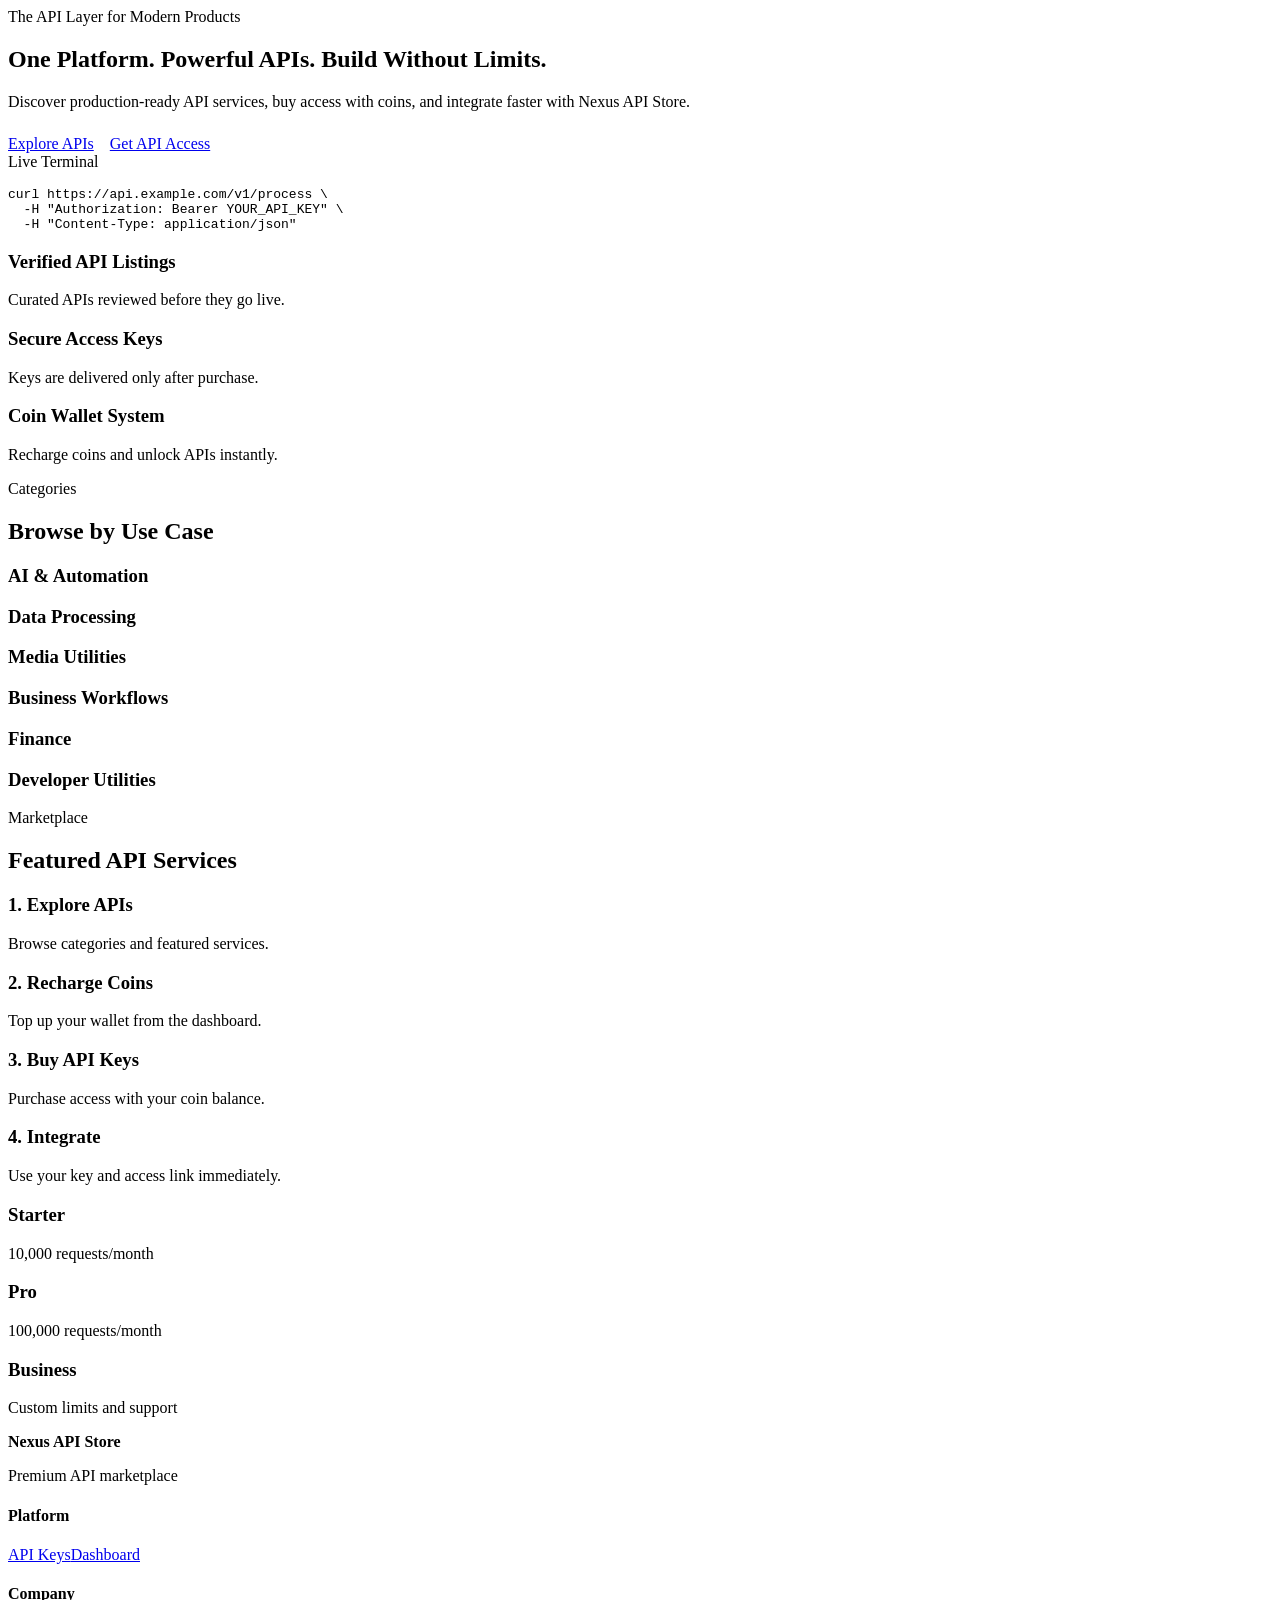
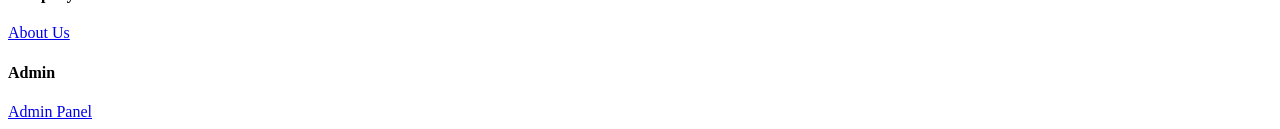
==== public_html/index.html @ 9288d5c4 "first push" ====
<!DOCTYPE html>
<html lang="en">
<head>
  <meta charset="UTF-8">
  <meta name="viewport" content="width=device-width, initial-scale=1.0">
  <title>Nexus API Store - Premium API Marketplace</title>
  <meta name="description" content="Discover production-ready API services for automation, data processing, media utilities, business workflows, and developer tools.">
  <link rel="stylesheet" href="/assets/css/main.css">
</head>
<body>
  <header class="navbar" id="navbar"></header>

  <main>
    <section class="hero">
      <div class="container hero-grid">
        <div>
          <span class="badge">The API Layer for Modern Products</span>
          <h1>One Platform. <span class="gradient-text">Powerful APIs.</span> Build Without Limits.</h1>
          <p>Discover production-ready API services, buy access with coins, and integrate faster with Nexus API Store.</p>
          <div style="display:flex;gap:1rem;flex-wrap:wrap;margin-top:1.5rem;">
            <a class="btn btn-primary" href="#featured-apis">Explore APIs</a>
            <a class="btn btn-secondary" href="/api-keys.html">Get API Access</a>
          </div>
        </div>
        <div class="glass-card card">
          <div class="badge">Live Terminal</div>
          <pre class="code" style="margin-top:1rem;">curl https://api.example.com/v1/process \
  -H "Authorization: Bearer YOUR_API_KEY" \
  -H "Content-Type: application/json"</pre>
        </div>
      </div>
    </section>

    <section class="section">
      <div class="container grid-3">
        <div class="glass-card card"><h3>Verified API Listings</h3><p class="muted">Curated APIs reviewed before they go live.</p></div>
        <div class="glass-card card"><h3>Secure Access Keys</h3><p class="muted">Keys are delivered only after purchase.</p></div>
        <div class="glass-card card"><h3>Coin Wallet System</h3><p class="muted">Recharge coins and unlock APIs instantly.</p></div>
      </div>
    </section>

    <section class="section" id="categories">
      <div class="container">
        <div class="page-header" style="padding-top:0;">
          <span class="badge">Categories</span>
          <h2>Browse by <span class="gradient-text">Use Case</span></h2>
        </div>
        <div class="grid-3">
          <div class="glass-card card"><h3>AI & Automation</h3></div>
          <div class="glass-card card"><h3>Data Processing</h3></div>
          <div class="glass-card card"><h3>Media Utilities</h3></div>
          <div class="glass-card card"><h3>Business Workflows</h3></div>
          <div class="glass-card card"><h3>Finance</h3></div>
          <div class="glass-card card"><h3>Developer Utilities</h3></div>
        </div>
      </div>
    </section>

    <section class="section" id="featured-apis">
      <div class="container">
        <div class="page-header" style="padding-top:0;">
          <span class="badge">Marketplace</span>
          <h2>Featured <span class="gradient-text">API Services</span></h2>
        </div>
        <div id="featured-apis-list"></div>
      </div>
    </section>

    <section class="section" id="how-it-works">
      <div class="container grid-2">
        <div class="glass-card card"><h3>1. Explore APIs</h3><p class="muted">Browse categories and featured services.</p></div>
        <div class="glass-card card"><h3>2. Recharge Coins</h3><p class="muted">Top up your wallet from the dashboard.</p></div>
        <div class="glass-card card"><h3>3. Buy API Keys</h3><p class="muted">Purchase access with your coin balance.</p></div>
        <div class="glass-card card"><h3>4. Integrate</h3><p class="muted">Use your key and access link immediately.</p></div>
      </div>
    </section>

    <section class="section" id="pricing">
      <div class="container grid-3">
        <div class="glass-card card"><h3>Starter</h3><p class="muted">10,000 requests/month</p></div>
        <div class="glass-card card" style="border-color:rgba(34,211,238,.35);"><h3>Pro</h3><p class="muted">100,000 requests/month</p></div>
        <div class="glass-card card"><h3>Business</h3><p class="muted">Custom limits and support</p></div>
      </div>
    </section>
  </main>

  <footer class="footer">
    <div class="container footer-grid">
      <div><strong>Nexus API Store</strong><p class="muted">Premium API marketplace</p></div>
      <div><h4>Platform</h4><a href="/api-keys.html">API Keys</a><a href="/dashboard.html">Dashboard</a></div>
      <div><h4>Company</h4><a href="/about-us.html">About Us</a></div>
      <div><h4>Admin</h4><a href="/nexus-admin/login.php">Admin Panel</a></div>
    </div>
  </footer>

  <script src="/assets/js/api.js"></script>
  <script src="/assets/js/auth.js"></script>
  <script src="/assets/js/navbar.js"></script>
  <script src="/assets/js/marketplace.js"></script>
  <script>
    document.addEventListener('DOMContentLoaded', () => renderMarketplace('featured-apis-list'));
    document.addEventListener('nexus-auth-changed', () => renderMarketplace('featured-apis-list'));
  </script>
</body>
</html>
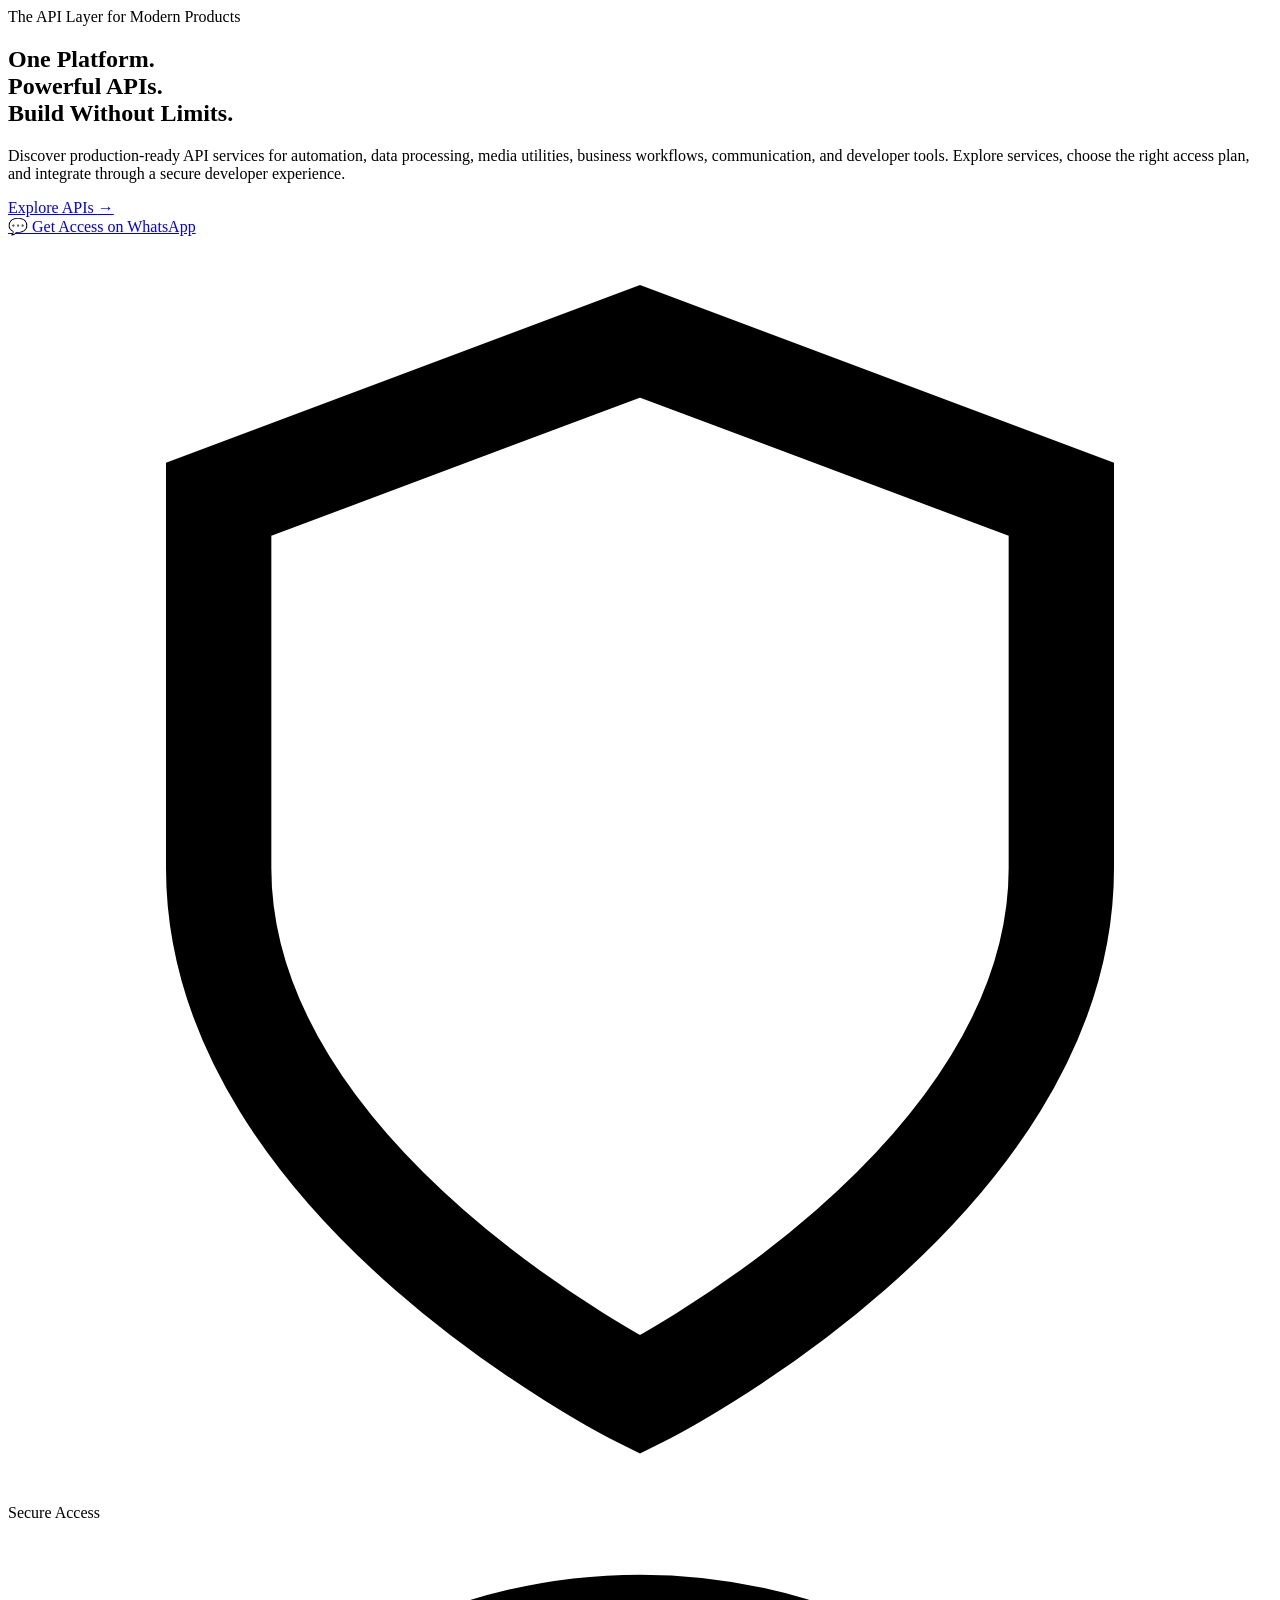
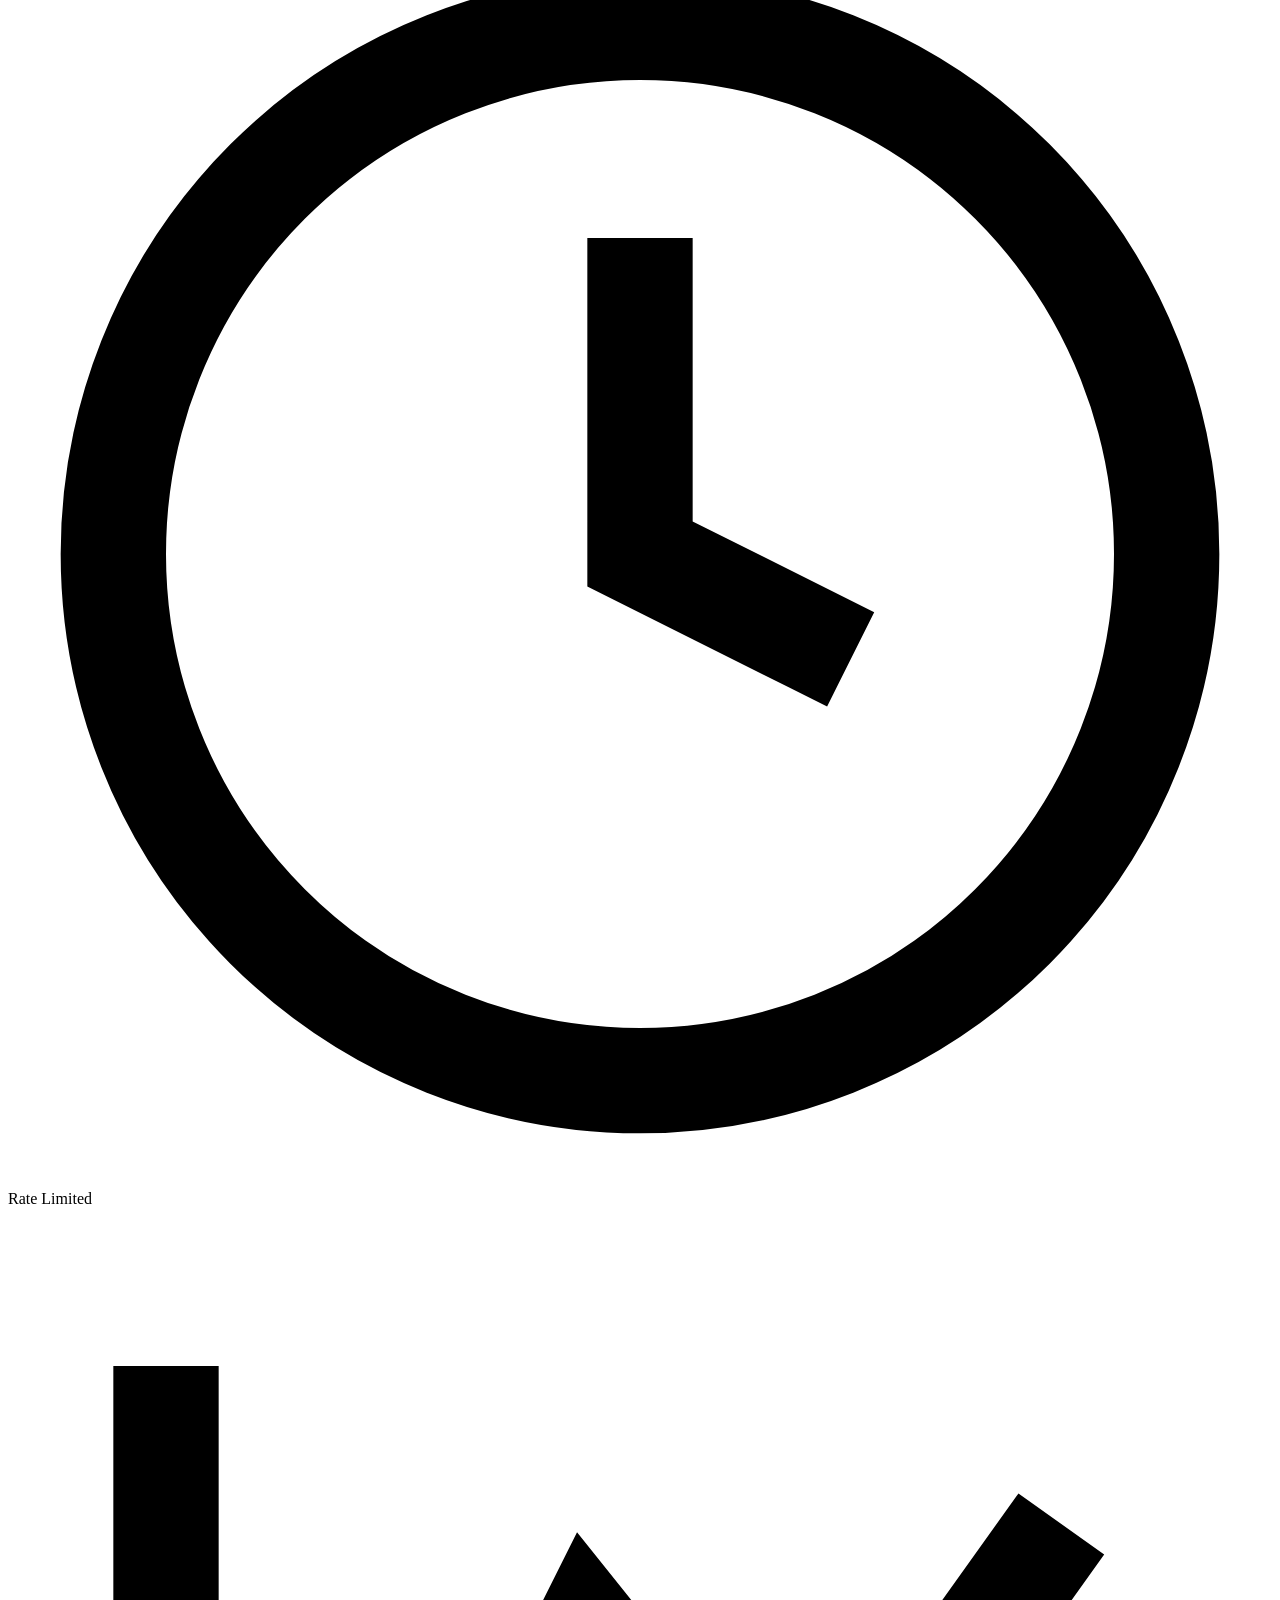
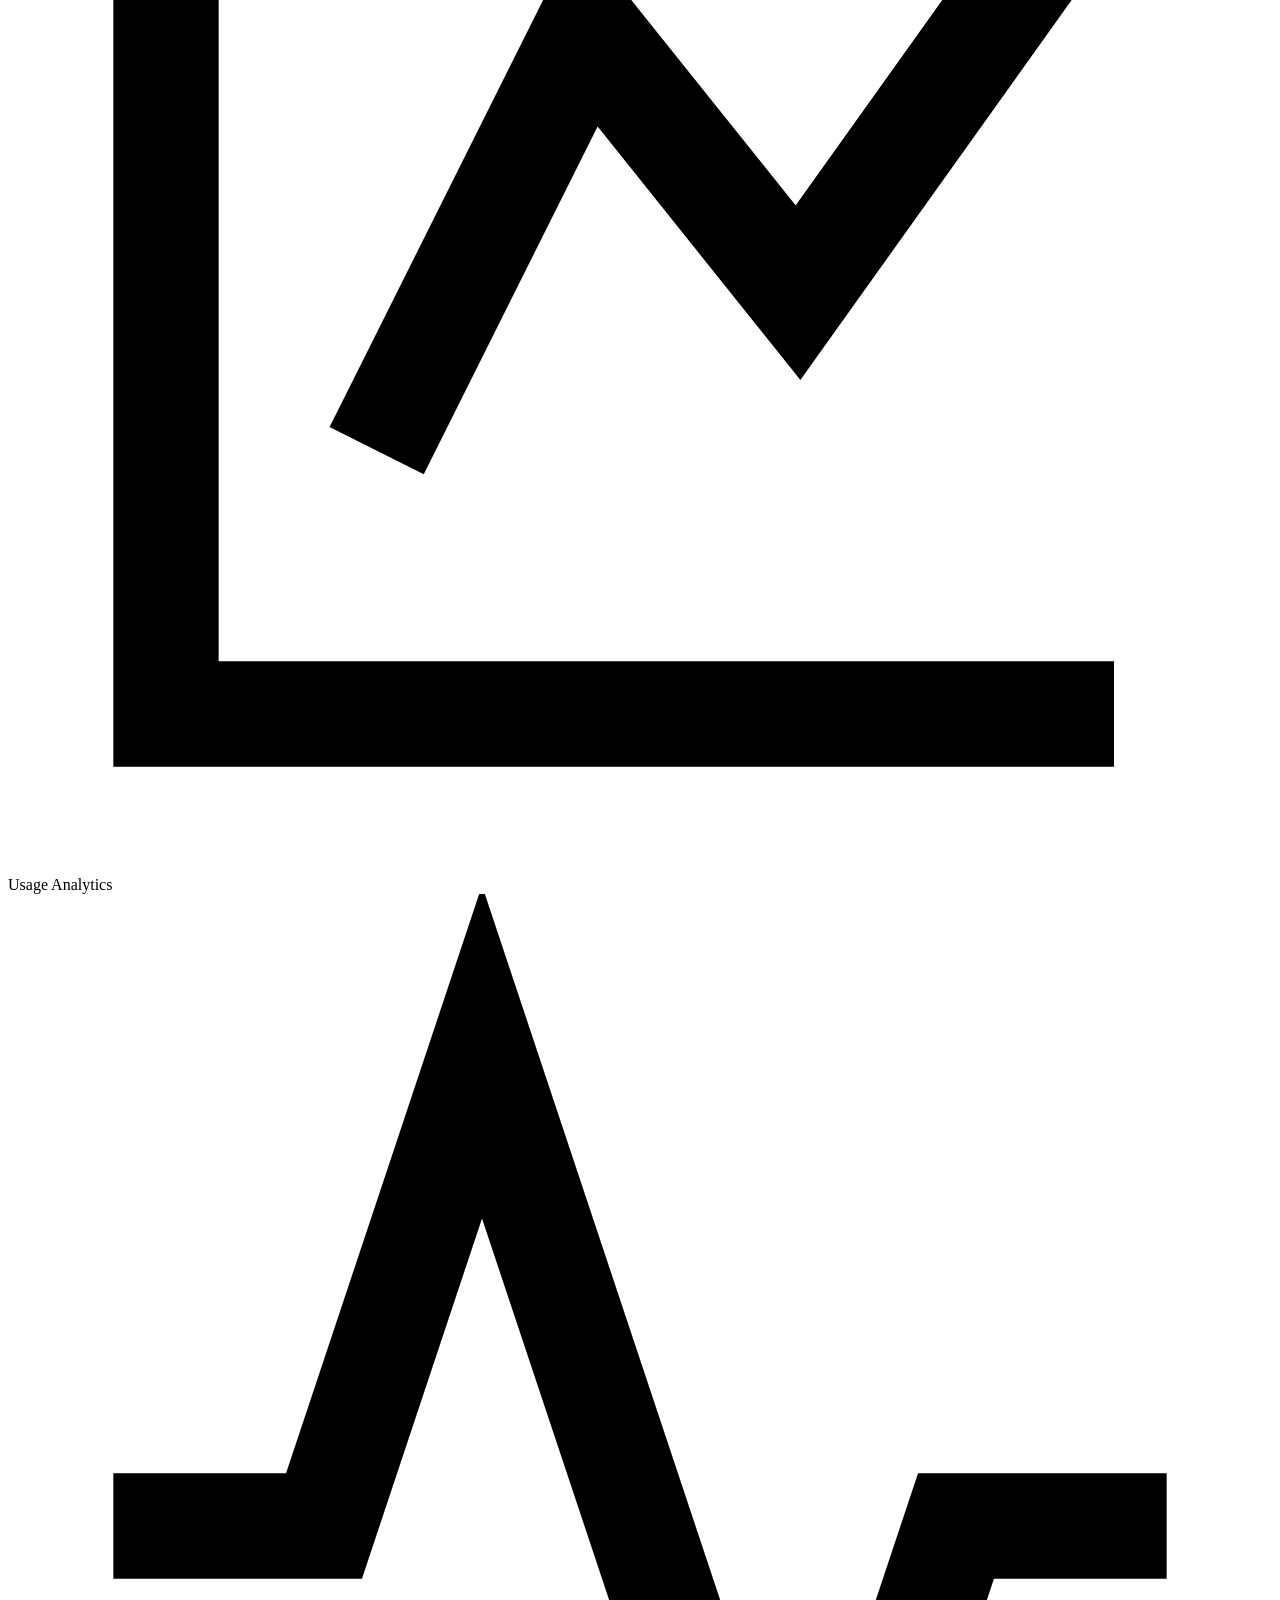
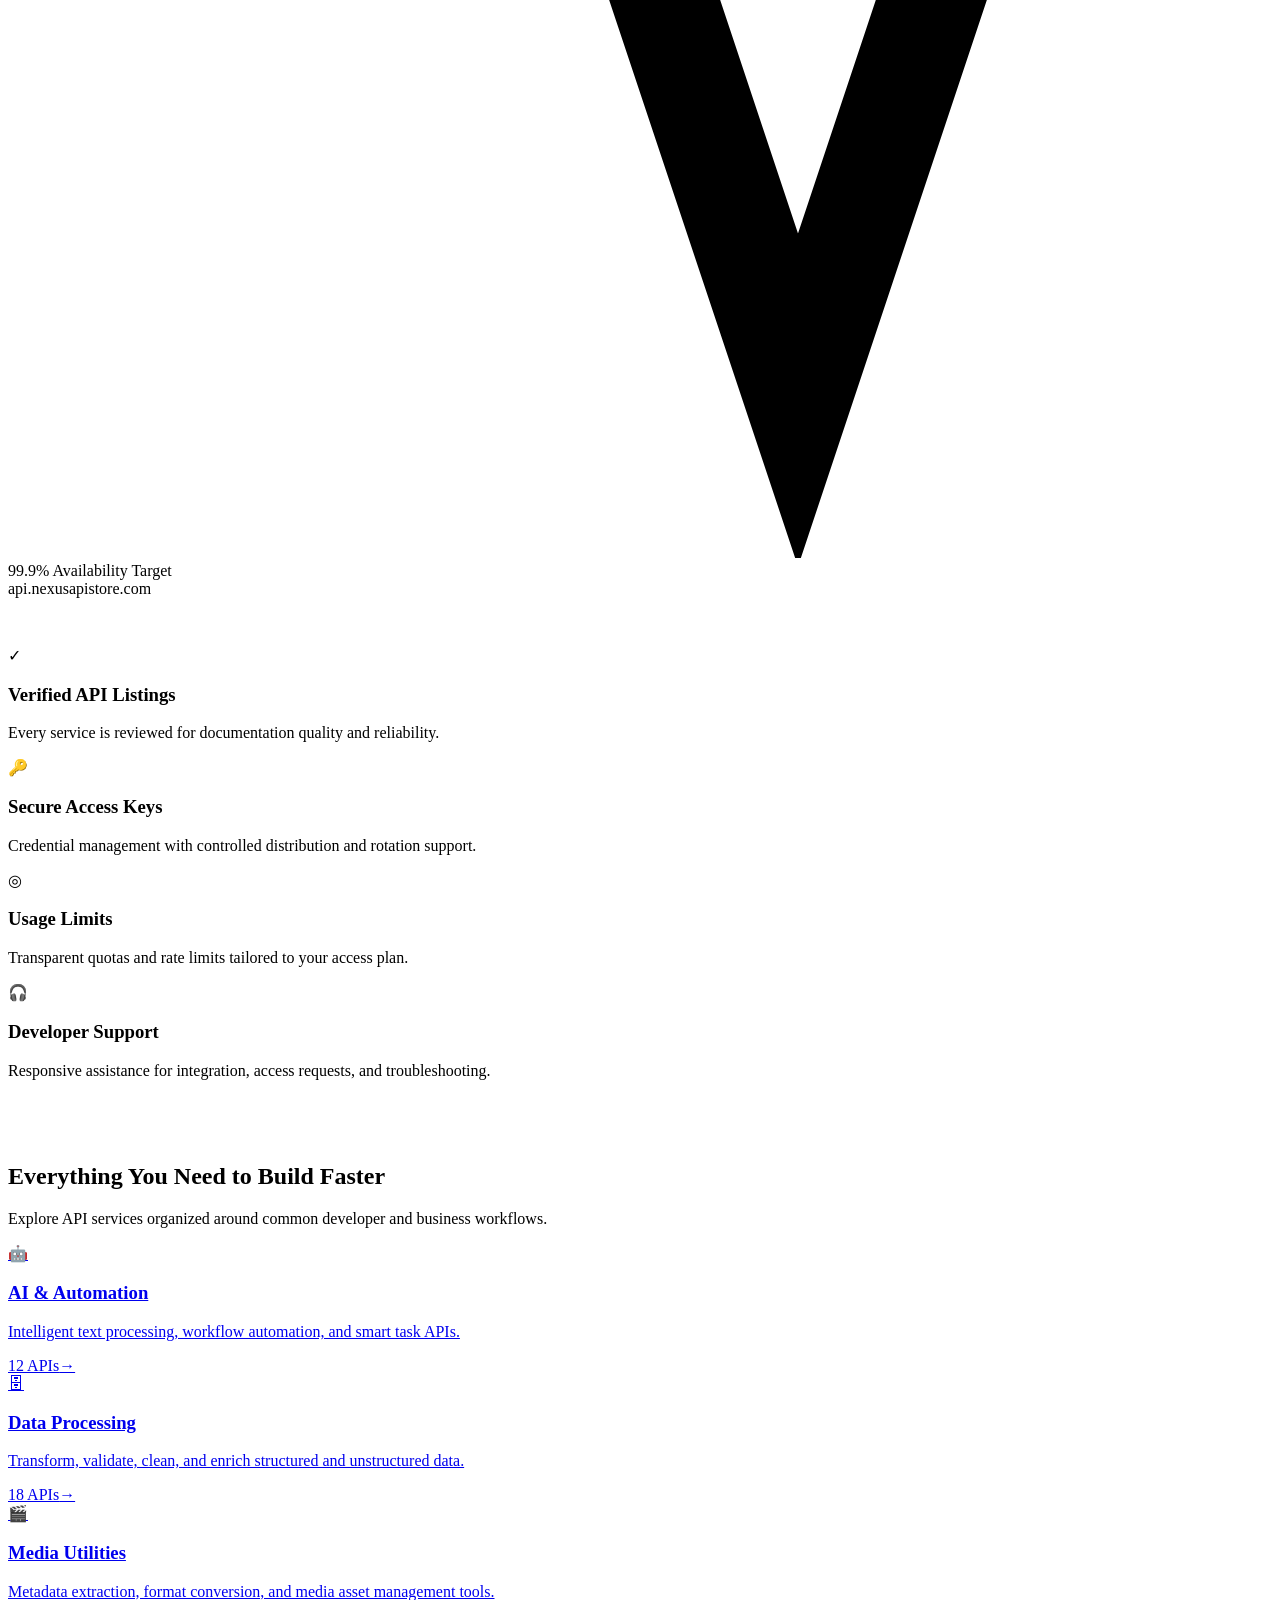
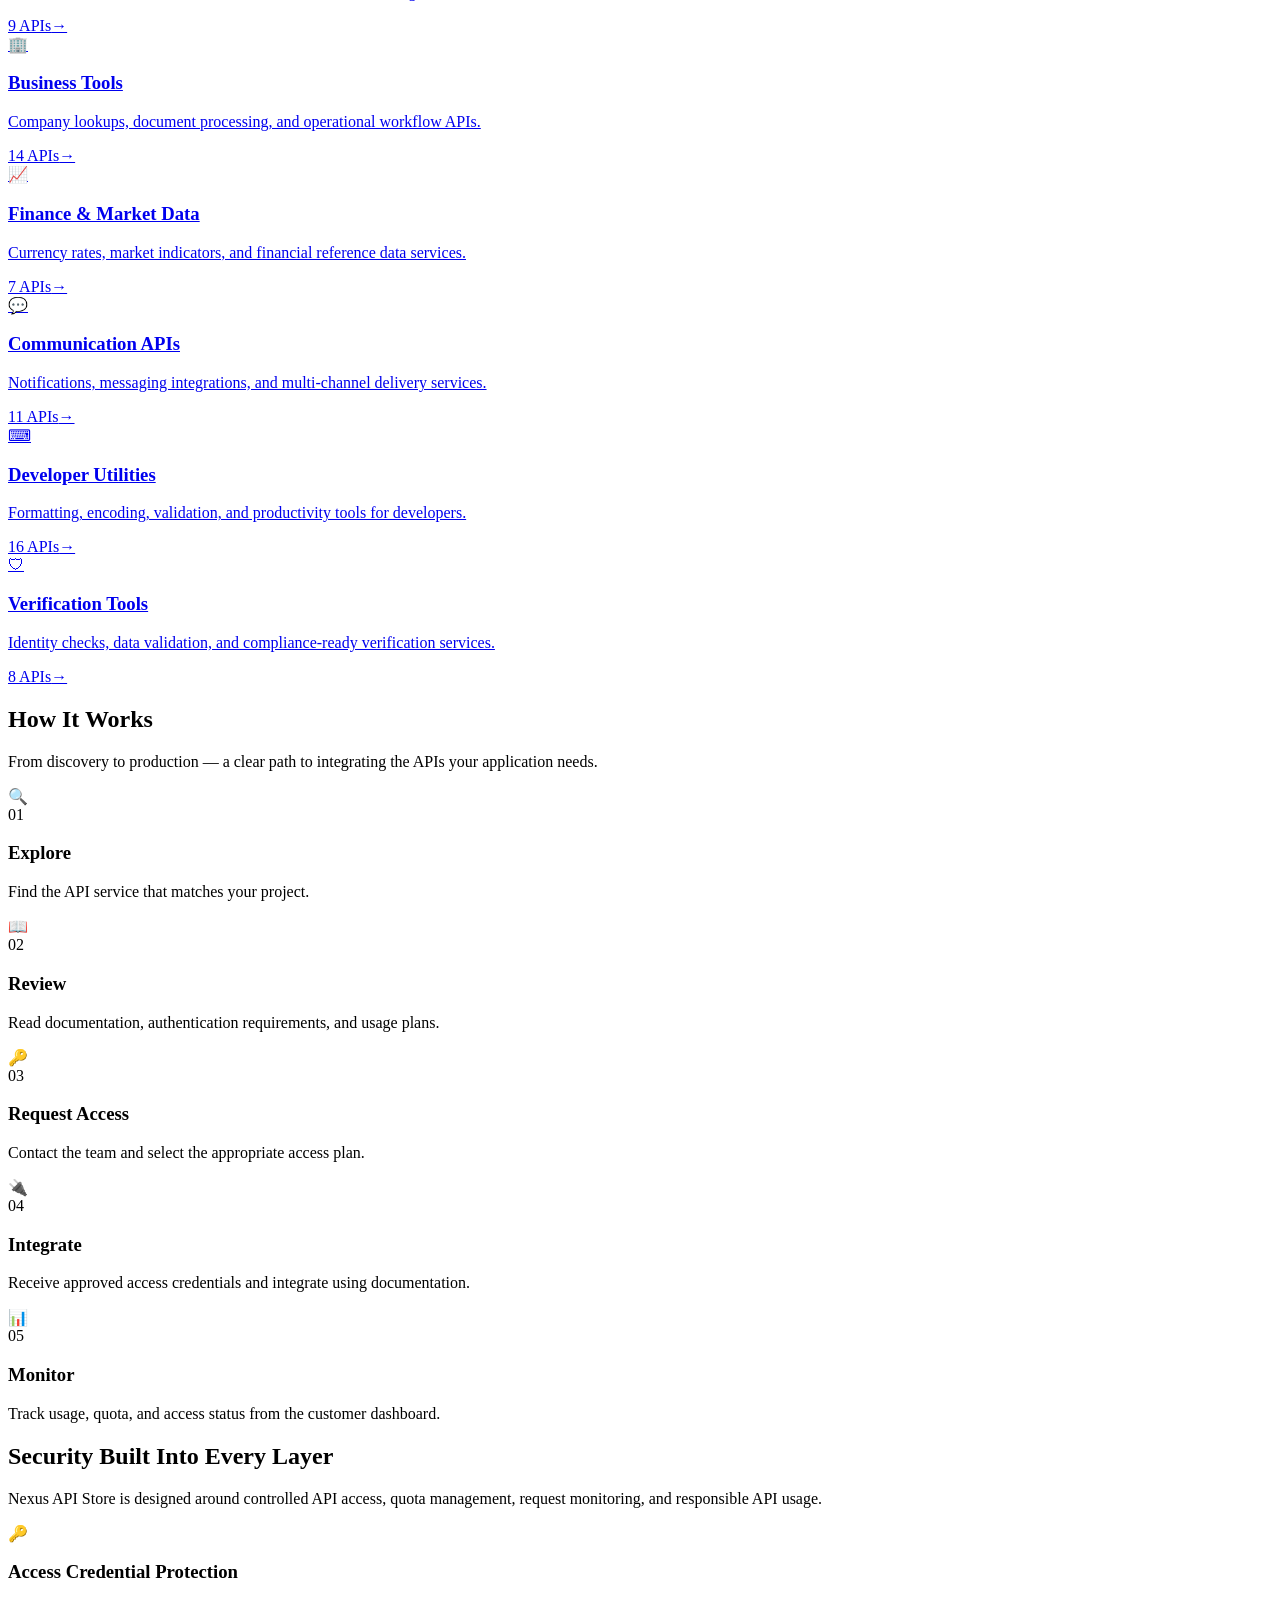
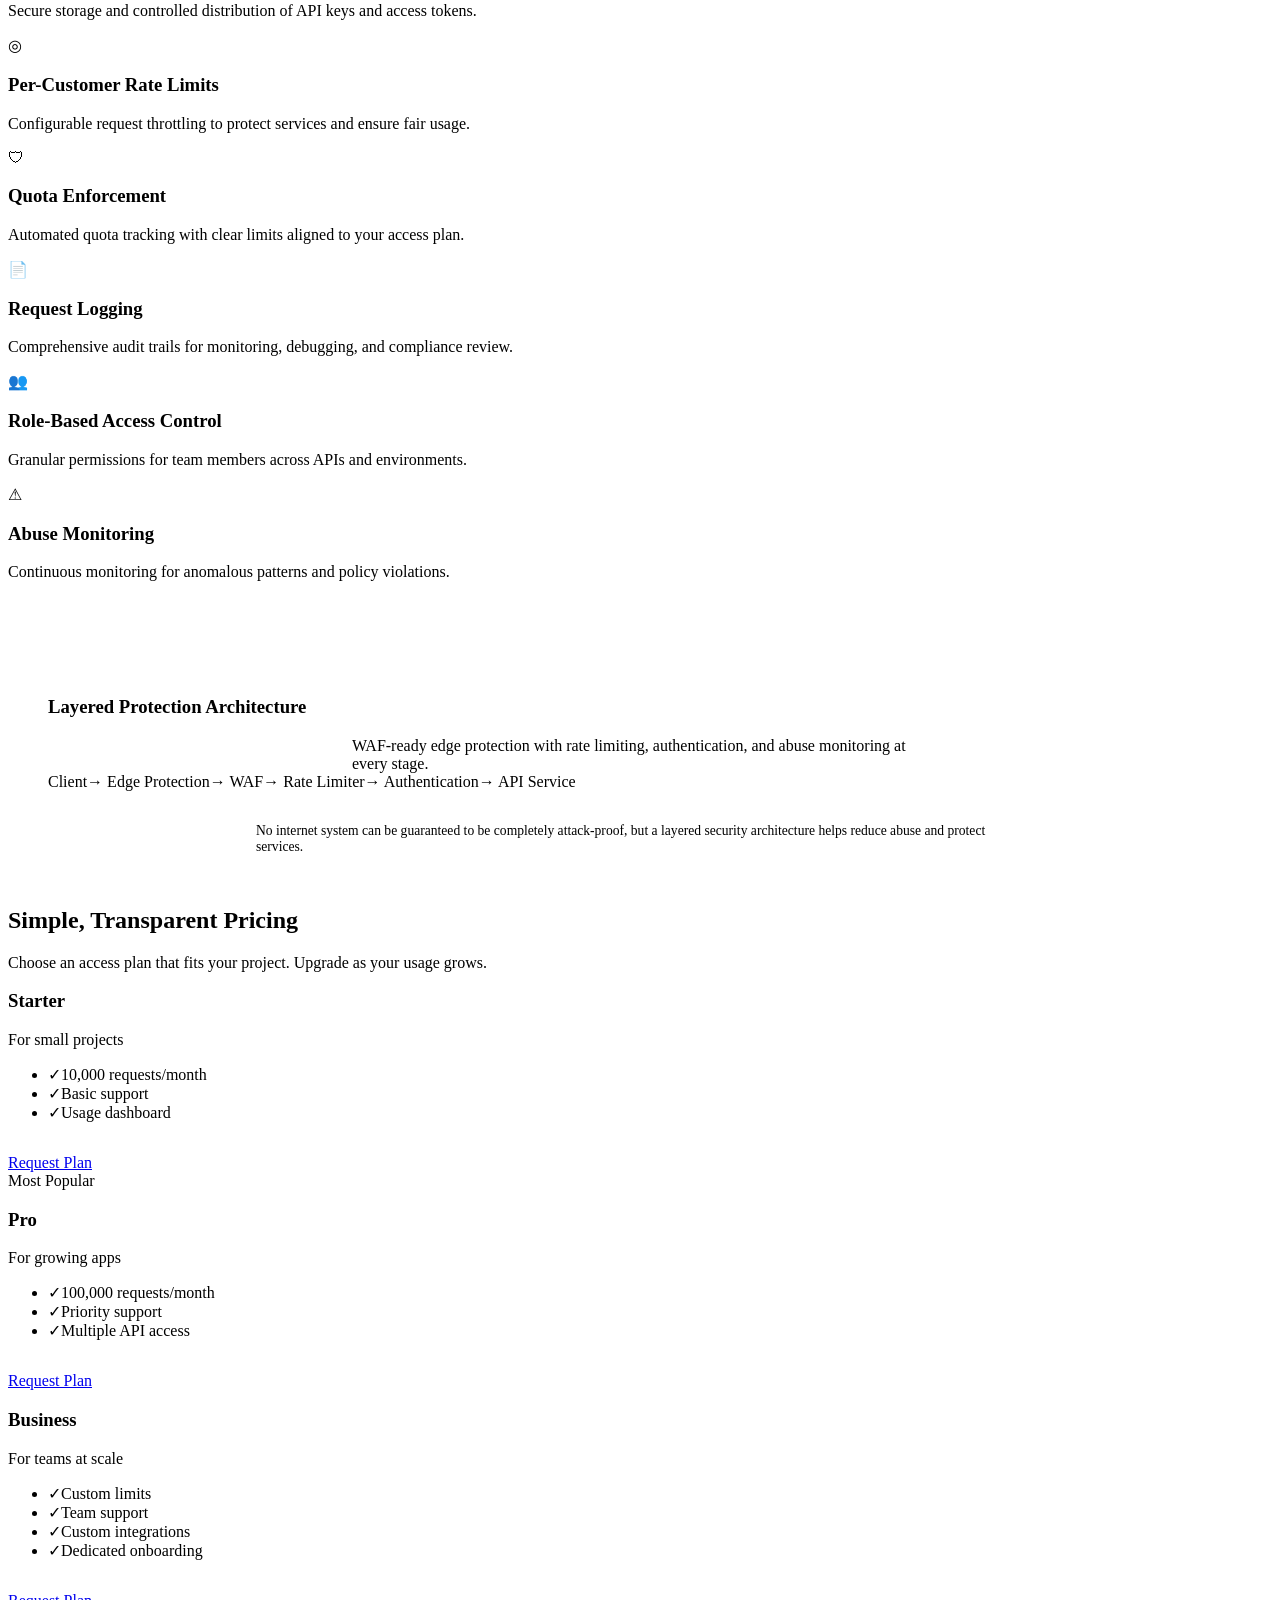
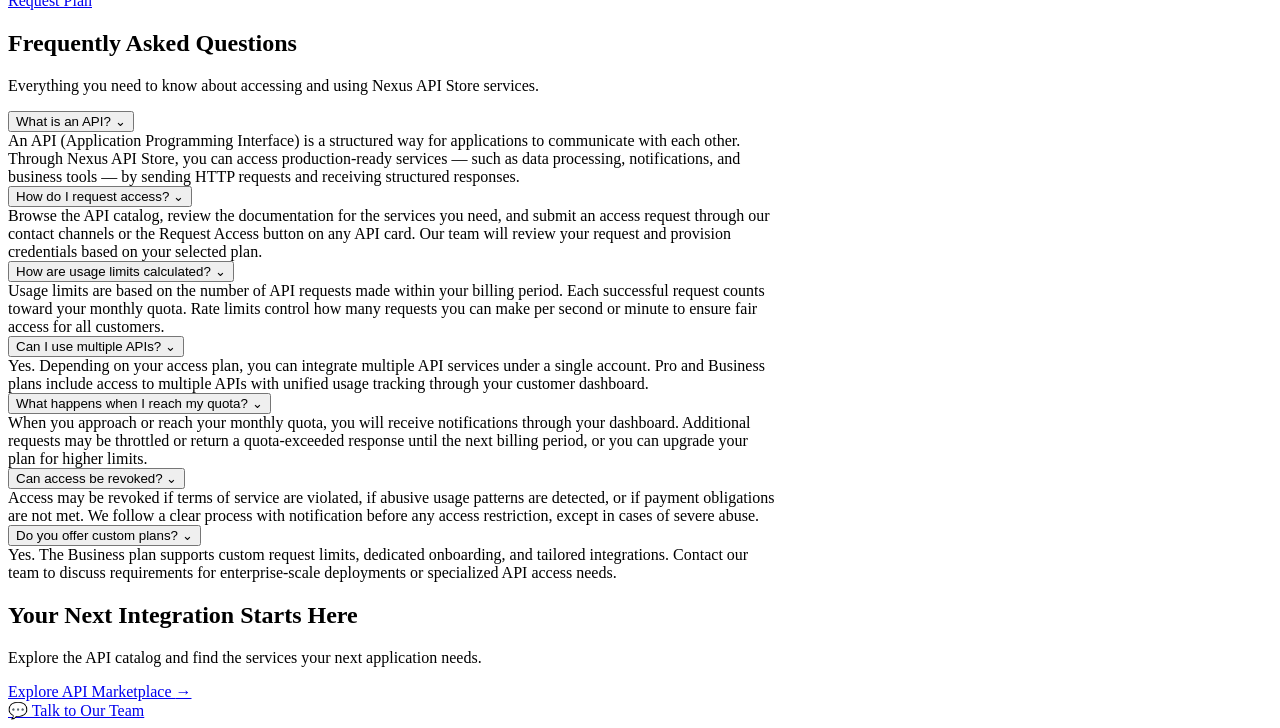
==== commit 2c1d2da9: "fixed some errors" ====
--- a/public_html/index.html
+++ b/public_html/index.html
@@ -11,95 +11,495 @@
   <header class="navbar" id="navbar"></header>
 
   <main>
+    <!-- Hero -->
     <section class="hero">
-      <div class="container hero-grid">
-        <div>
-          <span class="badge">The API Layer for Modern Products</span>
-          <h1>One Platform. <span class="gradient-text">Powerful APIs.</span> Build Without Limits.</h1>
-          <p>Discover production-ready API services, buy access with coins, and integrate faster with Nexus API Store.</p>
-          <div style="display:flex;gap:1rem;flex-wrap:wrap;margin-top:1.5rem;">
-            <a class="btn btn-primary" href="#featured-apis">Explore APIs</a>
-            <a class="btn btn-secondary" href="/api-keys.html">Get API Access</a>
-          </div>
-        </div>
-        <div class="glass-card card">
-          <div class="badge">Live Terminal</div>
-          <pre class="code" style="margin-top:1rem;">curl https://api.example.com/v1/process \
-  -H "Authorization: Bearer YOUR_API_KEY" \
-  -H "Content-Type: application/json"</pre>
-        </div>
-      </div>
-    </section>
-
-    <section class="section">
-      <div class="container grid-3">
-        <div class="glass-card card"><h3>Verified API Listings</h3><p class="muted">Curated APIs reviewed before they go live.</p></div>
-        <div class="glass-card card"><h3>Secure Access Keys</h3><p class="muted">Keys are delivered only after purchase.</p></div>
-        <div class="glass-card card"><h3>Coin Wallet System</h3><p class="muted">Recharge coins and unlock APIs instantly.</p></div>
-      </div>
-    </section>
-
+      <div class="hero-bg" aria-hidden="true">
+        <div class="mesh-gradient"></div>
+        <div class="bg-grid"></div>
+        <div class="hero-orb hero-orb-cyan"></div>
+        <div class="hero-orb hero-orb-blue"></div>
+        <div class="hero-orb hero-orb-purple"></div>
+        <div id="hero-particles"></div>
+      </div>
+
+      <div class="container hero-content">
+        <div class="hero-grid">
+          <div>
+            <div class="hero-badge hero-enter">
+              <span class="hero-badge-dot"></span>
+              The API Layer for Modern Products
+            </div>
+            <h1 class="hero-enter">
+              One Platform.<br>
+              <span class="gradient-text">Powerful APIs.</span><br>
+              Build Without Limits.
+            </h1>
+            <p class="hero-enter">
+              Discover production-ready API services for automation, data processing, media utilities,
+              business workflows, communication, and developer tools. Explore services, choose the right
+              access plan, and integrate through a secure developer experience.
+            </p>
+            <div class="hero-enter hero-actions">
+              <div class="magnetic-wrap">
+                <a class="btn btn-primary btn-icon" href="#featured-apis">
+                  Explore APIs
+                  <span aria-hidden="true">→</span>
+                </a>
+              </div>
+              <div class="magnetic-wrap">
+                <a class="btn btn-secondary btn-icon" href="https://wa.me/" target="_blank" rel="noreferrer">
+                  <span aria-hidden="true">💬</span>
+                  Get Access on WhatsApp
+                </a>
+              </div>
+            </div>
+          </div>
+
+          <div class="hero-terminal-wrap hero-enter">
+            <div class="floating-card floating-card-1">
+              <svg viewBox="0 0 24 24" fill="none" stroke="currentColor" stroke-width="2"><path d="M12 22s8-4 8-10V5l-8-3-8 3v7c0 6 8 10 8 10z"/></svg>
+              Secure Access
+            </div>
+            <div class="floating-card floating-card-2">
+              <svg viewBox="0 0 24 24" fill="none" stroke="currentColor" stroke-width="2"><circle cx="12" cy="12" r="10"/><path d="M12 6v6l4 2"/></svg>
+              Rate Limited
+            </div>
+            <div class="floating-card floating-card-3">
+              <svg viewBox="0 0 24 24" fill="none" stroke="currentColor" stroke-width="2"><path d="M3 3v18h18"/><path d="M7 16l4-8 4 5 5-7"/></svg>
+              Usage Analytics
+            </div>
+            <div class="floating-card floating-card-4">
+              <svg viewBox="0 0 24 24" fill="none" stroke="currentColor" stroke-width="2"><path d="M22 12h-4l-3 9L9 3l-3 9H2"/></svg>
+              99.9% Availability Target
+            </div>
+
+            <div class="terminal-card">
+              <div class="terminal-titlebar">
+                <div style="display:flex;gap:0.4rem;">
+                  <span class="terminal-dot terminal-dot-red"></span>
+                  <span class="terminal-dot terminal-dot-yellow"></span>
+                  <span class="terminal-dot terminal-dot-green"></span>
+                </div>
+                <span class="terminal-host">api.nexusapistore.com</span>
+              </div>
+              <div class="terminal-body">
+                <div id="terminal-request"></div>
+                <div id="terminal-response" class="terminal-response"></div>
+              </div>
+            </div>
+          </div>
+        </div>
+      </div>
+    </section>
+
+    <!-- TrustBar -->
+    <section class="section section-band" style="padding:3rem 0;">
+      <div class="container trust-grid">
+        <div class="glass-card hover-card card reveal reveal-delay-1">
+          <div class="feature-icon">✓</div>
+          <h3>Verified API Listings</h3>
+          <p class="muted">Every service is reviewed for documentation quality and reliability.</p>
+        </div>
+        <div class="glass-card hover-card card reveal reveal-delay-2">
+          <div class="feature-icon">🔑</div>
+          <h3>Secure Access Keys</h3>
+          <p class="muted">Credential management with controlled distribution and rotation support.</p>
+        </div>
+        <div class="glass-card hover-card card reveal reveal-delay-3">
+          <div class="feature-icon">◎</div>
+          <h3>Usage Limits</h3>
+          <p class="muted">Transparent quotas and rate limits tailored to your access plan.</p>
+        </div>
+        <div class="glass-card hover-card card reveal reveal-delay-4">
+          <div class="feature-icon">🎧</div>
+          <h3>Developer Support</h3>
+          <p class="muted">Responsive assistance for integration, access requests, and troubleshooting.</p>
+        </div>
+      </div>
+    </section>
+
+    <!-- ApiCategories -->
     <section class="section" id="categories">
       <div class="container">
-        <div class="page-header" style="padding-top:0;">
-          <span class="badge">Categories</span>
-          <h2>Browse by <span class="gradient-text">Use Case</span></h2>
+        <div class="section-intro reveal">
+          <h2 class="section-heading">Everything You Need to <span class="gradient-text">Build Faster</span></h2>
+          <p class="section-subheading">Explore API services organized around common developer and business workflows.</p>
+        </div>
+        <div class="category-grid">
+          <a href="#featured-apis" class="glass-card glass-card-hover category-card reveal reveal-delay-1">
+            <div class="category-icon category-icon-cyan">🤖</div>
+            <div>
+              <h3>AI &amp; Automation</h3>
+              <p class="muted">Intelligent text processing, workflow automation, and smart task APIs.</p>
+            </div>
+            <div class="category-footer"><span class="category-count">12 APIs</span><span class="category-arrow">→</span></div>
+          </a>
+          <a href="#featured-apis" class="glass-card glass-card-hover category-card reveal reveal-delay-2">
+            <div class="category-icon category-icon-blue">🗄</div>
+            <div>
+              <h3>Data Processing</h3>
+              <p class="muted">Transform, validate, clean, and enrich structured and unstructured data.</p>
+            </div>
+            <div class="category-footer"><span class="category-count">18 APIs</span><span class="category-arrow">→</span></div>
+          </a>
+          <a href="#featured-apis" class="glass-card glass-card-hover category-card reveal reveal-delay-3">
+            <div class="category-icon category-icon-purple">🎬</div>
+            <div>
+              <h3>Media Utilities</h3>
+              <p class="muted">Metadata extraction, format conversion, and media asset management tools.</p>
+            </div>
+            <div class="category-footer"><span class="category-count">9 APIs</span><span class="category-arrow">→</span></div>
+          </a>
+          <a href="#featured-apis" class="glass-card glass-card-hover category-card reveal reveal-delay-4">
+            <div class="category-icon category-icon-emerald">🏢</div>
+            <div>
+              <h3>Business Tools</h3>
+              <p class="muted">Company lookups, document processing, and operational workflow APIs.</p>
+            </div>
+            <div class="category-footer"><span class="category-count">14 APIs</span><span class="category-arrow">→</span></div>
+          </a>
+          <a href="#featured-apis" class="glass-card glass-card-hover category-card reveal reveal-delay-5">
+            <div class="category-icon category-icon-amber">📈</div>
+            <div>
+              <h3>Finance &amp; Market Data</h3>
+              <p class="muted">Currency rates, market indicators, and financial reference data services.</p>
+            </div>
+            <div class="category-footer"><span class="category-count">7 APIs</span><span class="category-arrow">→</span></div>
+          </a>
+          <a href="#featured-apis" class="glass-card glass-card-hover category-card reveal reveal-delay-6">
+            <div class="category-icon category-icon-rose">💬</div>
+            <div>
+              <h3>Communication APIs</h3>
+              <p class="muted">Notifications, messaging integrations, and multi-channel delivery services.</p>
+            </div>
+            <div class="category-footer"><span class="category-count">11 APIs</span><span class="category-arrow">→</span></div>
+          </a>
+          <a href="#featured-apis" class="glass-card glass-card-hover category-card reveal reveal-delay-1">
+            <div class="category-icon category-icon-sky">⌨</div>
+            <div>
+              <h3>Developer Utilities</h3>
+              <p class="muted">Formatting, encoding, validation, and productivity tools for developers.</p>
+            </div>
+            <div class="category-footer"><span class="category-count">16 APIs</span><span class="category-arrow">→</span></div>
+          </a>
+          <a href="#featured-apis" class="glass-card glass-card-hover category-card reveal reveal-delay-2">
+            <div class="category-icon category-icon-violet">🛡</div>
+            <div>
+              <h3>Verification Tools</h3>
+              <p class="muted">Identity checks, data validation, and compliance-ready verification services.</p>
+            </div>
+            <div class="category-footer"><span class="category-count">8 APIs</span><span class="category-arrow">→</span></div>
+          </a>
+        </div>
+      </div>
+    </section>
+
+    <!-- FeaturedApis -->
+    <section class="section section-glow" id="featured-apis">
+      <div class="container">
+        <div id="featured-apis-list"></div>
+      </div>
+    </section>
+
+    <!-- HowItWorks -->
+    <section class="section" id="how-it-works">
+      <div class="container">
+        <div class="section-intro reveal">
+          <h2 class="section-heading">How It <span class="gradient-text">Works</span></h2>
+          <p class="section-subheading">From discovery to production — a clear path to integrating the APIs your application needs.</p>
+        </div>
+        <div class="timeline">
+          <div class="timeline-line" aria-hidden="true"></div>
+
+          <div class="timeline-step reveal reveal-delay-1">
+            <div class="timeline-dot" aria-hidden="true"></div>
+            <div class="timeline-spacer" aria-hidden="true"></div>
+            <div class="timeline-content">
+              <div class="glass-card timeline-card">
+                <div class="timeline-card-head">
+                  <div class="feature-icon" style="margin:0;">🔍</div>
+                  <span class="timeline-number">01</span>
+                </div>
+                <h3>Explore</h3>
+                <p class="muted">Find the API service that matches your project.</p>
+              </div>
+            </div>
+          </div>
+
+          <div class="timeline-step reveal reveal-delay-2">
+            <div class="timeline-dot" aria-hidden="true"></div>
+            <div class="timeline-spacer" aria-hidden="true"></div>
+            <div class="timeline-content">
+              <div class="glass-card timeline-card">
+                <div class="timeline-card-head">
+                  <div class="feature-icon" style="margin:0;">📖</div>
+                  <span class="timeline-number">02</span>
+                </div>
+                <h3>Review</h3>
+                <p class="muted">Read documentation, authentication requirements, and usage plans.</p>
+              </div>
+            </div>
+          </div>
+
+          <div class="timeline-step reveal reveal-delay-3">
+            <div class="timeline-dot" aria-hidden="true"></div>
+            <div class="timeline-spacer" aria-hidden="true"></div>
+            <div class="timeline-content">
+              <div class="glass-card timeline-card">
+                <div class="timeline-card-head">
+                  <div class="feature-icon" style="margin:0;">🔑</div>
+                  <span class="timeline-number">03</span>
+                </div>
+                <h3>Request Access</h3>
+                <p class="muted">Contact the team and select the appropriate access plan.</p>
+              </div>
+            </div>
+          </div>
+
+          <div class="timeline-step reveal reveal-delay-4">
+            <div class="timeline-dot" aria-hidden="true"></div>
+            <div class="timeline-spacer" aria-hidden="true"></div>
+            <div class="timeline-content">
+              <div class="glass-card timeline-card">
+                <div class="timeline-card-head">
+                  <div class="feature-icon" style="margin:0;">🔌</div>
+                  <span class="timeline-number">04</span>
+                </div>
+                <h3>Integrate</h3>
+                <p class="muted">Receive approved access credentials and integrate using documentation.</p>
+              </div>
+            </div>
+          </div>
+
+          <div class="timeline-step reveal reveal-delay-5">
+            <div class="timeline-dot" aria-hidden="true"></div>
+            <div class="timeline-spacer" aria-hidden="true"></div>
+            <div class="timeline-content">
+              <div class="glass-card timeline-card">
+                <div class="timeline-card-head">
+                  <div class="feature-icon" style="margin:0;">📊</div>
+                  <span class="timeline-number">05</span>
+                </div>
+                <h3>Monitor</h3>
+                <p class="muted">Track usage, quota, and access status from the customer dashboard.</p>
+              </div>
+            </div>
+          </div>
+        </div>
+      </div>
+    </section>
+
+    <!-- SecuritySection -->
+    <section class="section section-security" id="security" style="position:relative;">
+      <div class="container">
+        <div class="section-intro reveal">
+          <h2 class="section-heading">Security Built Into <span class="gradient-text">Every Layer</span></h2>
+          <p class="section-subheading">Nexus API Store is designed around controlled API access, quota management, request monitoring, and responsible API usage.</p>
         </div>
         <div class="grid-3">
-          <div class="glass-card card"><h3>AI & Automation</h3></div>
-          <div class="glass-card card"><h3>Data Processing</h3></div>
-          <div class="glass-card card"><h3>Media Utilities</h3></div>
-          <div class="glass-card card"><h3>Business Workflows</h3></div>
-          <div class="glass-card card"><h3>Finance</h3></div>
-          <div class="glass-card card"><h3>Developer Utilities</h3></div>
-        </div>
-      </div>
-    </section>
-
-    <section class="section" id="featured-apis">
+          <div class="glass-card glass-card-hover card reveal reveal-delay-1">
+            <div class="value-icon">🔑</div>
+            <h3>Access Credential Protection</h3>
+            <p class="muted">Secure storage and controlled distribution of API keys and access tokens.</p>
+          </div>
+          <div class="glass-card glass-card-hover card reveal reveal-delay-2">
+            <div class="value-icon">◎</div>
+            <h3>Per-Customer Rate Limits</h3>
+            <p class="muted">Configurable request throttling to protect services and ensure fair usage.</p>
+          </div>
+          <div class="glass-card glass-card-hover card reveal reveal-delay-3">
+            <div class="value-icon">🛡</div>
+            <h3>Quota Enforcement</h3>
+            <p class="muted">Automated quota tracking with clear limits aligned to your access plan.</p>
+          </div>
+          <div class="glass-card glass-card-hover card reveal reveal-delay-4">
+            <div class="value-icon">📄</div>
+            <h3>Request Logging</h3>
+            <p class="muted">Comprehensive audit trails for monitoring, debugging, and compliance review.</p>
+          </div>
+          <div class="glass-card glass-card-hover card reveal reveal-delay-5">
+            <div class="value-icon">👥</div>
+            <h3>Role-Based Access Control</h3>
+            <p class="muted">Granular permissions for team members across APIs and environments.</p>
+          </div>
+          <div class="glass-card glass-card-hover card reveal reveal-delay-6">
+            <div class="value-icon">⚠</div>
+            <h3>Abuse Monitoring</h3>
+            <p class="muted">Continuous monitoring for anomalous patterns and policy violations.</p>
+          </div>
+        </div>
+
+        <div class="glass-card card reveal" style="margin-top:4rem;padding:2rem 2.5rem;">
+          <h3 class="center-text">Layered Protection Architecture</h3>
+          <p class="muted center-text" style="max-width:36rem;margin:0.5rem auto 0;">WAF-ready edge protection with rate limiting, authentication, and abuse monitoring at every stage.</p>
+          <div class="flow-steps">
+            <span class="flow-step">Client</span><span class="flow-arrow">→</span>
+            <span class="flow-step">Edge Protection</span><span class="flow-arrow">→</span>
+            <span class="flow-step">WAF</span><span class="flow-arrow">→</span>
+            <span class="flow-step">Rate Limiter</span><span class="flow-arrow">→</span>
+            <span class="flow-step">Authentication</span><span class="flow-arrow">→</span>
+            <span class="flow-step">API Service</span>
+          </div>
+          <p class="muted center-text" style="max-width:48rem;margin:2rem auto 0;font-size:0.85rem;">No internet system can be guaranteed to be completely attack-proof, but a layered security architecture helps reduce abuse and protect services.</p>
+        </div>
+      </div>
+    </section>
+
+    <!-- PricingPreview -->
+    <section class="section" id="pricing">
       <div class="container">
-        <div class="page-header" style="padding-top:0;">
-          <span class="badge">Marketplace</span>
-          <h2>Featured <span class="gradient-text">API Services</span></h2>
-        </div>
-        <div id="featured-apis-list"></div>
-      </div>
-    </section>
-
-    <section class="section" id="how-it-works">
-      <div class="container grid-2">
-        <div class="glass-card card"><h3>1. Explore APIs</h3><p class="muted">Browse categories and featured services.</p></div>
-        <div class="glass-card card"><h3>2. Recharge Coins</h3><p class="muted">Top up your wallet from the dashboard.</p></div>
-        <div class="glass-card card"><h3>3. Buy API Keys</h3><p class="muted">Purchase access with your coin balance.</p></div>
-        <div class="glass-card card"><h3>4. Integrate</h3><p class="muted">Use your key and access link immediately.</p></div>
-      </div>
-    </section>
-
-    <section class="section" id="pricing">
-      <div class="container grid-3">
-        <div class="glass-card card"><h3>Starter</h3><p class="muted">10,000 requests/month</p></div>
-        <div class="glass-card card" style="border-color:rgba(34,211,238,.35);"><h3>Pro</h3><p class="muted">100,000 requests/month</p></div>
-        <div class="glass-card card"><h3>Business</h3><p class="muted">Custom limits and support</p></div>
+        <div class="section-intro reveal">
+          <h2 class="section-heading">Simple, Transparent <span class="gradient-text">Pricing</span></h2>
+          <p class="section-subheading">Choose an access plan that fits your project. Upgrade as your usage grows.</p>
+        </div>
+        <div class="pricing-grid">
+          <div class="pricing-card reveal reveal-delay-1">
+            <h3>Starter</h3>
+            <p class="muted">For small projects</p>
+            <ul class="pricing-features">
+              <li><span class="check-icon">✓</span>10,000 requests/month</li>
+              <li><span class="check-icon">✓</span>Basic support</li>
+              <li><span class="check-icon">✓</span>Usage dashboard</li>
+            </ul>
+            <div class="magnetic-wrap" style="margin-top:2rem;">
+              <a class="btn btn-secondary btn-block" href="https://wa.me/" target="_blank" rel="noreferrer">Request Plan</a>
+            </div>
+          </div>
+          <div class="pricing-card pricing-card-popular reveal reveal-delay-2">
+            <span class="pricing-badge">Most Popular</span>
+            <h3>Pro</h3>
+            <p class="muted">For growing apps</p>
+            <ul class="pricing-features">
+              <li><span class="check-icon">✓</span>100,000 requests/month</li>
+              <li><span class="check-icon">✓</span>Priority support</li>
+              <li><span class="check-icon">✓</span>Multiple API access</li>
+            </ul>
+            <div class="magnetic-wrap" style="margin-top:2rem;">
+              <a class="btn btn-primary btn-block" href="https://wa.me/" target="_blank" rel="noreferrer">Request Plan</a>
+            </div>
+          </div>
+          <div class="pricing-card reveal reveal-delay-3">
+            <h3>Business</h3>
+            <p class="muted">For teams at scale</p>
+            <ul class="pricing-features">
+              <li><span class="check-icon">✓</span>Custom limits</li>
+              <li><span class="check-icon">✓</span>Team support</li>
+              <li><span class="check-icon">✓</span>Custom integrations</li>
+              <li><span class="check-icon">✓</span>Dedicated onboarding</li>
+            </ul>
+            <div class="magnetic-wrap" style="margin-top:2rem;">
+              <a class="btn btn-secondary btn-block" href="https://wa.me/" target="_blank" rel="noreferrer">Request Plan</a>
+            </div>
+          </div>
+        </div>
+      </div>
+    </section>
+
+    <!-- FaqSection -->
+    <section class="section section-faq" id="faq" style="position:relative;">
+      <div class="container" style="max-width:48rem;">
+        <div class="section-intro reveal">
+          <h2 class="section-heading">Frequently Asked <span class="gradient-text">Questions</span></h2>
+          <p class="section-subheading">Everything you need to know about accessing and using Nexus API Store services.</p>
+        </div>
+        <div class="faq-list">
+          <div class="glass-card faq-item is-open" data-faq-item>
+            <button class="faq-toggle" data-faq-toggle type="button" aria-expanded="true">
+              <span>What is an API?</span>
+              <span class="faq-chevron">⌄</span>
+            </button>
+            <div class="faq-panel" data-faq-panel>An API (Application Programming Interface) is a structured way for applications to communicate with each other. Through Nexus API Store, you can access production-ready services — such as data processing, notifications, and business tools — by sending HTTP requests and receiving structured responses.</div>
+          </div>
+          <div class="glass-card faq-item" data-faq-item>
+            <button class="faq-toggle" data-faq-toggle type="button" aria-expanded="false">
+              <span>How do I request access?</span>
+              <span class="faq-chevron">⌄</span>
+            </button>
+            <div class="faq-panel" data-faq-panel>Browse the API catalog, review the documentation for the services you need, and submit an access request through our contact channels or the Request Access button on any API card. Our team will review your request and provision credentials based on your selected plan.</div>
+          </div>
+          <div class="glass-card faq-item" data-faq-item>
+            <button class="faq-toggle" data-faq-toggle type="button" aria-expanded="false">
+              <span>How are usage limits calculated?</span>
+              <span class="faq-chevron">⌄</span>
+            </button>
+            <div class="faq-panel" data-faq-panel>Usage limits are based on the number of API requests made within your billing period. Each successful request counts toward your monthly quota. Rate limits control how many requests you can make per second or minute to ensure fair access for all customers.</div>
+          </div>
+          <div class="glass-card faq-item" data-faq-item>
+            <button class="faq-toggle" data-faq-toggle type="button" aria-expanded="false">
+              <span>Can I use multiple APIs?</span>
+              <span class="faq-chevron">⌄</span>
+            </button>
+            <div class="faq-panel" data-faq-panel>Yes. Depending on your access plan, you can integrate multiple API services under a single account. Pro and Business plans include access to multiple APIs with unified usage tracking through your customer dashboard.</div>
+          </div>
+          <div class="glass-card faq-item" data-faq-item>
+            <button class="faq-toggle" data-faq-toggle type="button" aria-expanded="false">
+              <span>What happens when I reach my quota?</span>
+              <span class="faq-chevron">⌄</span>
+            </button>
+            <div class="faq-panel" data-faq-panel>When you approach or reach your monthly quota, you will receive notifications through your dashboard. Additional requests may be throttled or return a quota-exceeded response until the next billing period, or you can upgrade your plan for higher limits.</div>
+          </div>
+          <div class="glass-card faq-item" data-faq-item>
+            <button class="faq-toggle" data-faq-toggle type="button" aria-expanded="false">
+              <span>Can access be revoked?</span>
+              <span class="faq-chevron">⌄</span>
+            </button>
+            <div class="faq-panel" data-faq-panel>Access may be revoked if terms of service are violated, if abusive usage patterns are detected, or if payment obligations are not met. We follow a clear process with notification before any access restriction, except in cases of severe abuse.</div>
+          </div>
+          <div class="glass-card faq-item" data-faq-item>
+            <button class="faq-toggle" data-faq-toggle type="button" aria-expanded="false">
+              <span>Do you offer custom plans?</span>
+              <span class="faq-chevron">⌄</span>
+            </button>
+            <div class="faq-panel" data-faq-panel>Yes. The Business plan supports custom request limits, dedicated onboarding, and tailored integrations. Contact our team to discuss requirements for enterprise-scale deployments or specialized API access needs.</div>
+          </div>
+        </div>
+      </div>
+    </section>
+
+    <!-- FinalCta -->
+    <section class="section">
+      <div class="container">
+        <div class="final-cta reveal">
+          <div class="final-cta-inner">
+            <h2>Your Next Integration <span class="gradient-text">Starts Here</span></h2>
+            <p>Explore the API catalog and find the services your next application needs.</p>
+            <div class="final-cta-actions">
+              <div class="magnetic-wrap">
+                <a class="btn btn-primary btn-icon" href="#featured-apis">Explore API Marketplace <span aria-hidden="true">→</span></a>
+              </div>
+              <div class="magnetic-wrap">
+                <a class="btn btn-secondary btn-icon" href="https://wa.me/" target="_blank" rel="noreferrer"><span aria-hidden="true">💬</span> Talk to Our Team</a>
+              </div>
+            </div>
+          </div>
+        </div>
       </div>
     </section>
   </main>
 
-  <footer class="footer">
-    <div class="container footer-grid">
-      <div><strong>Nexus API Store</strong><p class="muted">Premium API marketplace</p></div>
-      <div><h4>Platform</h4><a href="/api-keys.html">API Keys</a><a href="/dashboard.html">Dashboard</a></div>
-      <div><h4>Company</h4><a href="/about-us.html">About Us</a></div>
-      <div><h4>Admin</h4><a href="/nexus-admin/login.php">Admin Panel</a></div>
-    </div>
-  </footer>
+  <footer class="footer" id="site-footer"></footer>
 
   <script src="/assets/js/api.js"></script>
   <script src="/assets/js/auth.js"></script>
   <script src="/assets/js/navbar.js"></script>
+  <script src="/assets/js/footer.js"></script>
   <script src="/assets/js/marketplace.js"></script>
+  <script src="/assets/js/effects.js"></script>
+  <script src="/assets/js/hero-terminal.js"></script>
+  <script src="/assets/js/faq.js"></script>
   <script>
-    document.addEventListener('DOMContentLoaded', () => renderMarketplace('featured-apis-list'));
-    document.addEventListener('nexus-auth-changed', () => renderMarketplace('featured-apis-list'));
+    document.addEventListener('DOMContentLoaded', () => {
+      renderMarketplace('featured-apis-list', {
+        title: 'Featured API Services',
+        description: 'Production-ready services with clear documentation, authentication requirements, and coin-based access plans.'
+      });
+    });
+    document.addEventListener('nexus-auth-changed', () => {
+      renderMarketplace('featured-apis-list', {
+        title: 'Featured API Services',
+        description: 'Production-ready services with clear documentation, authentication requirements, and coin-based access plans.'
+      });
+    });
   </script>
 </body>
 </html>
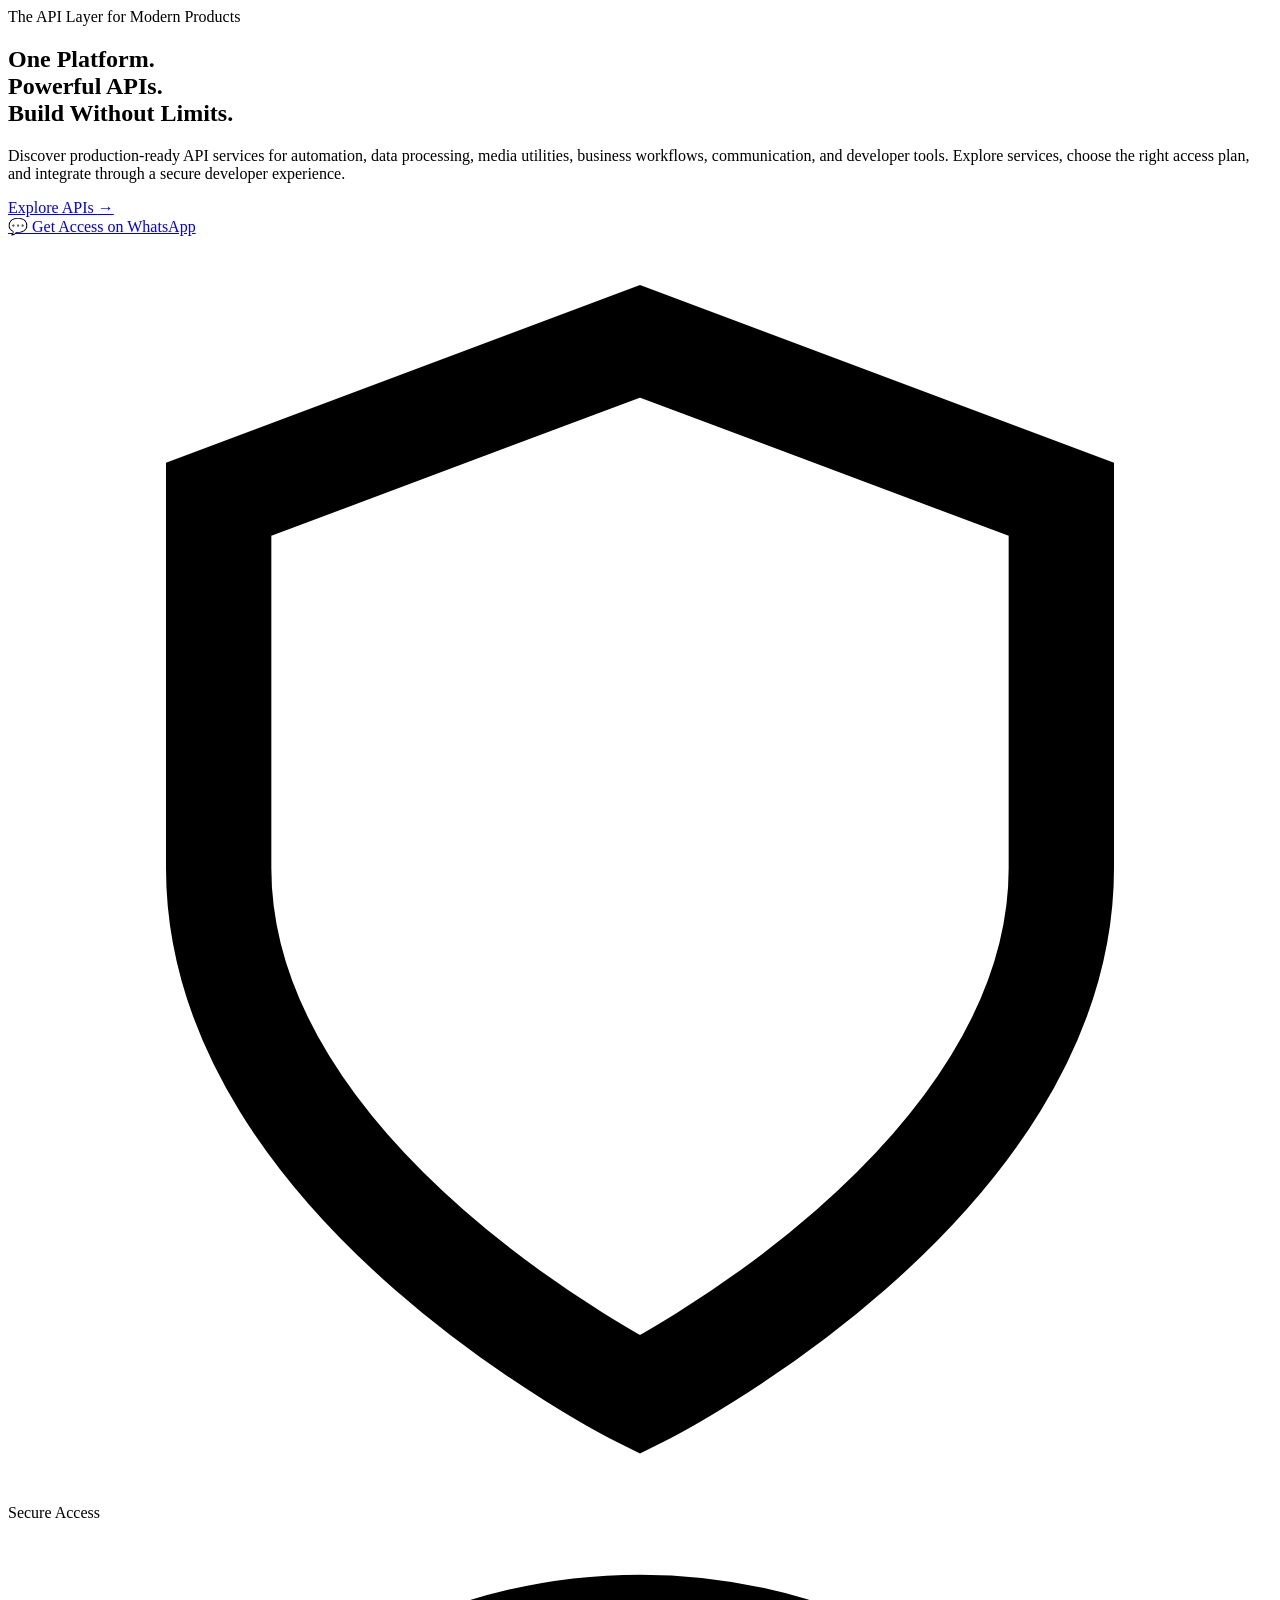
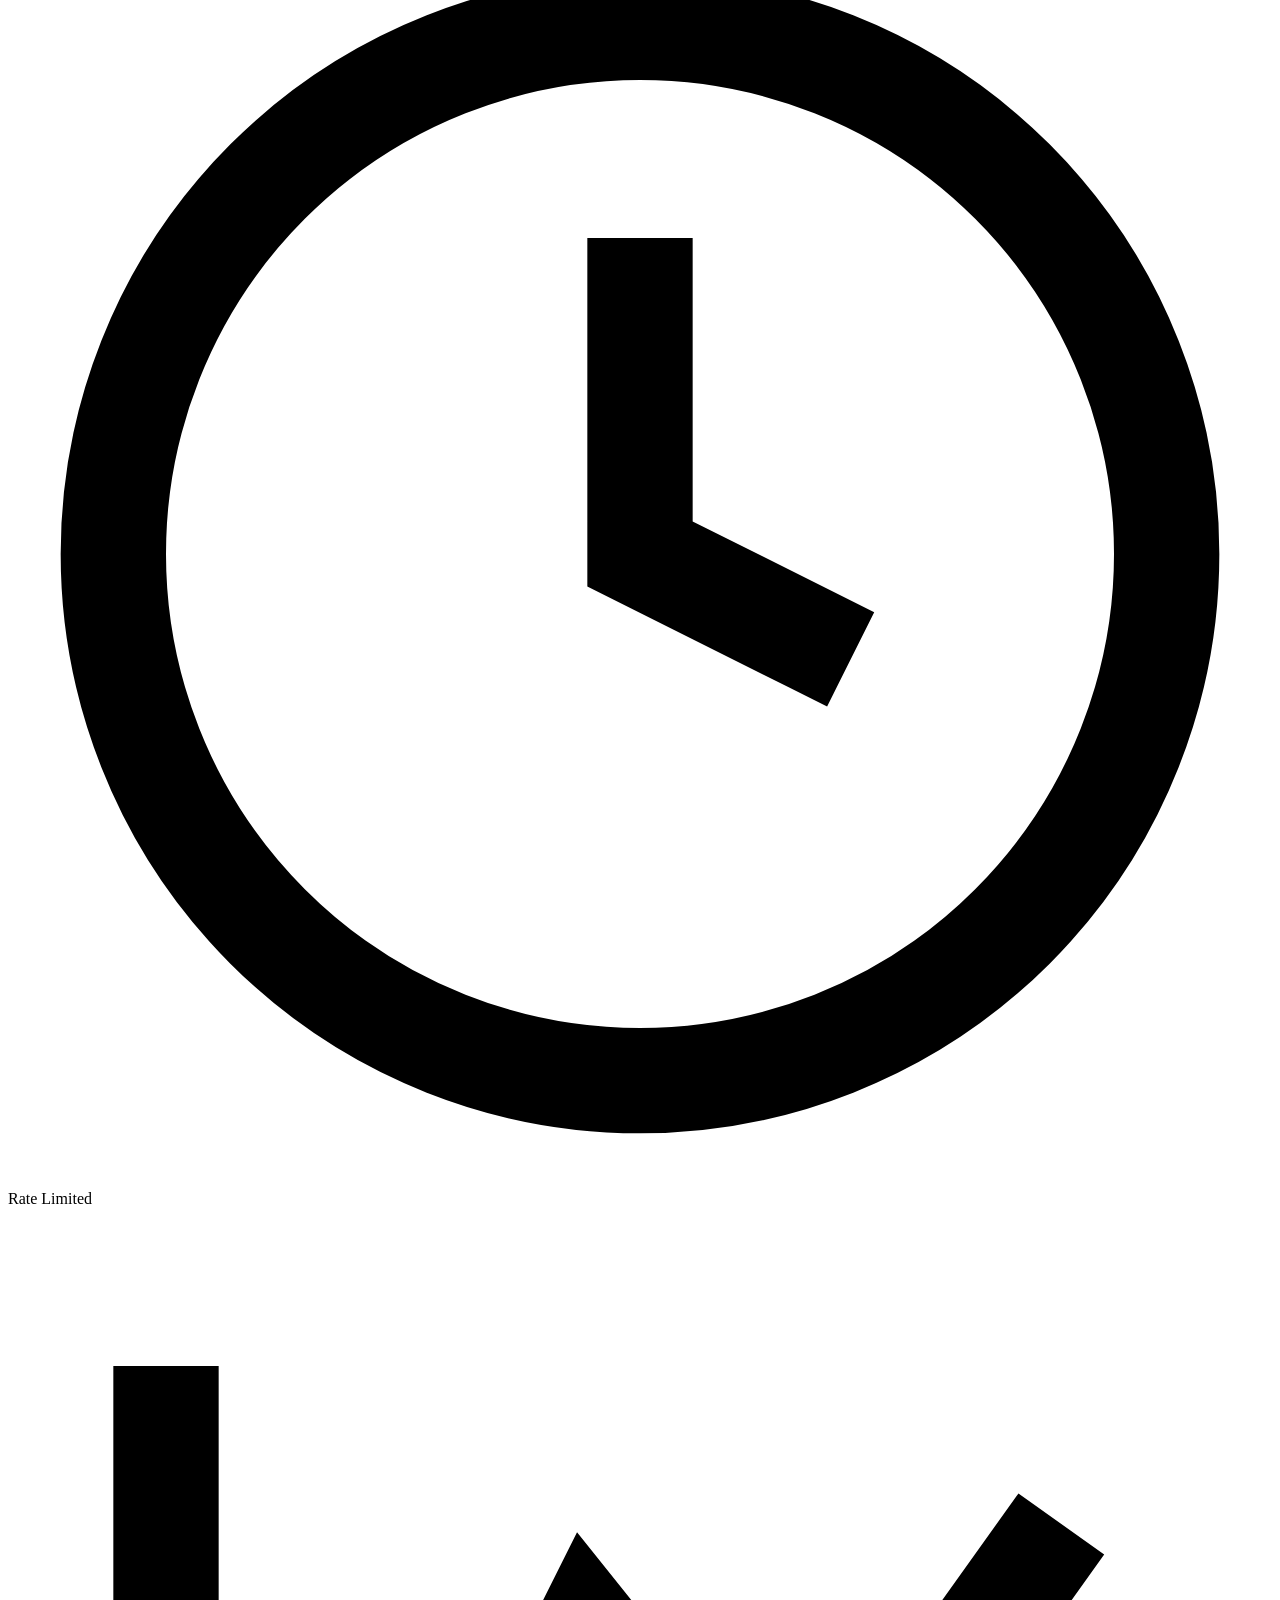
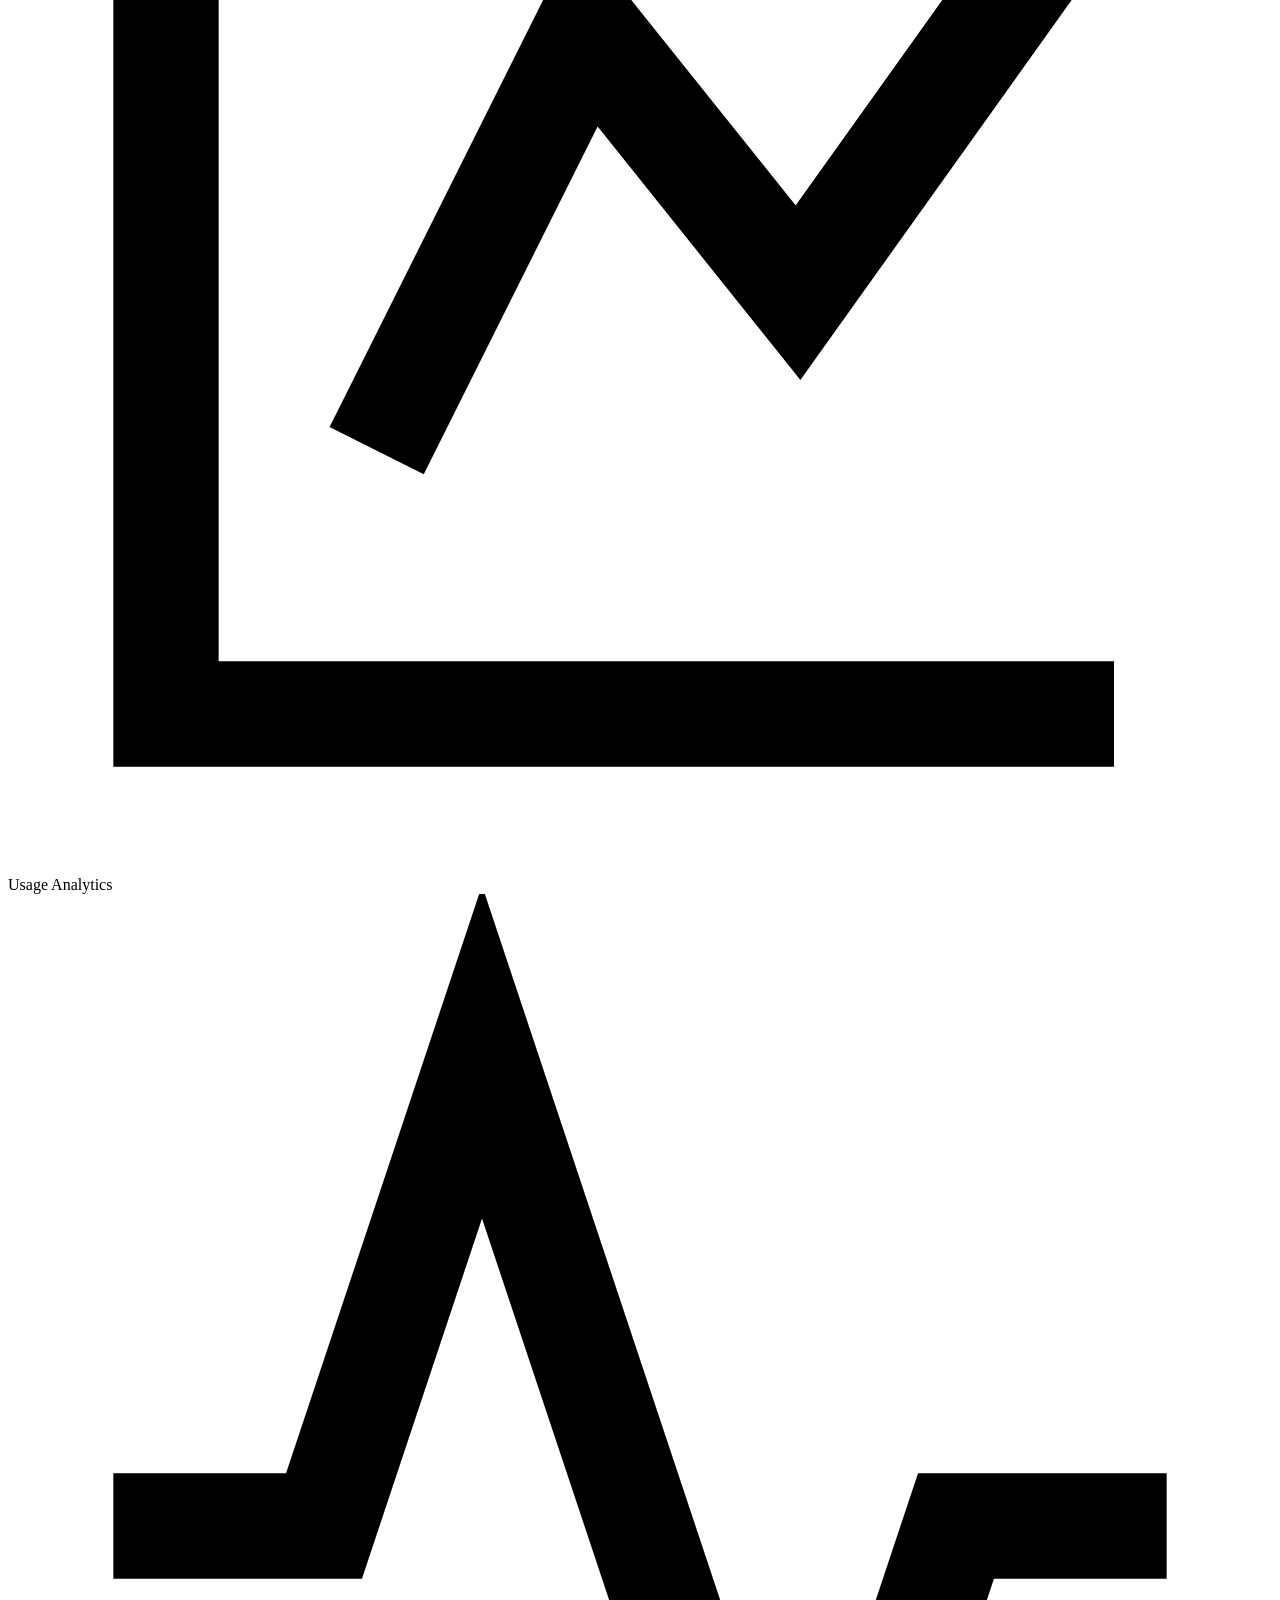
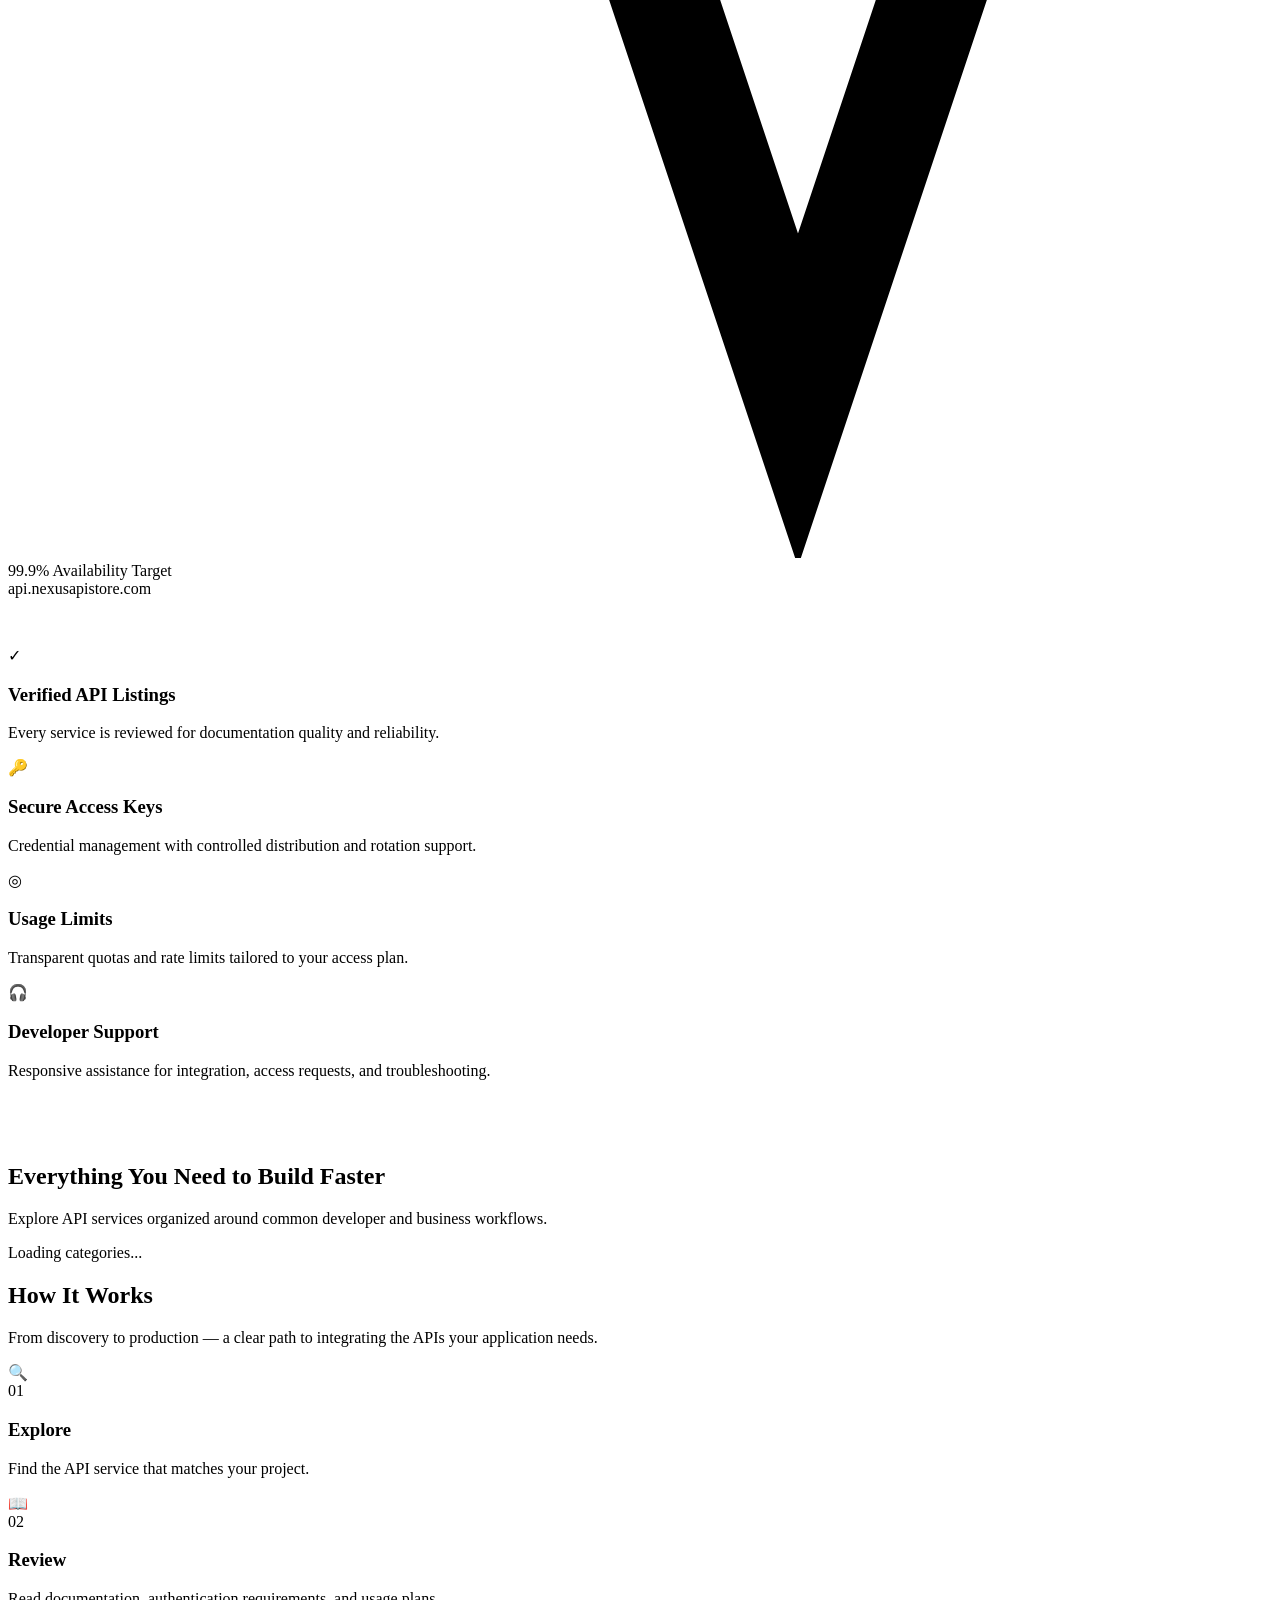
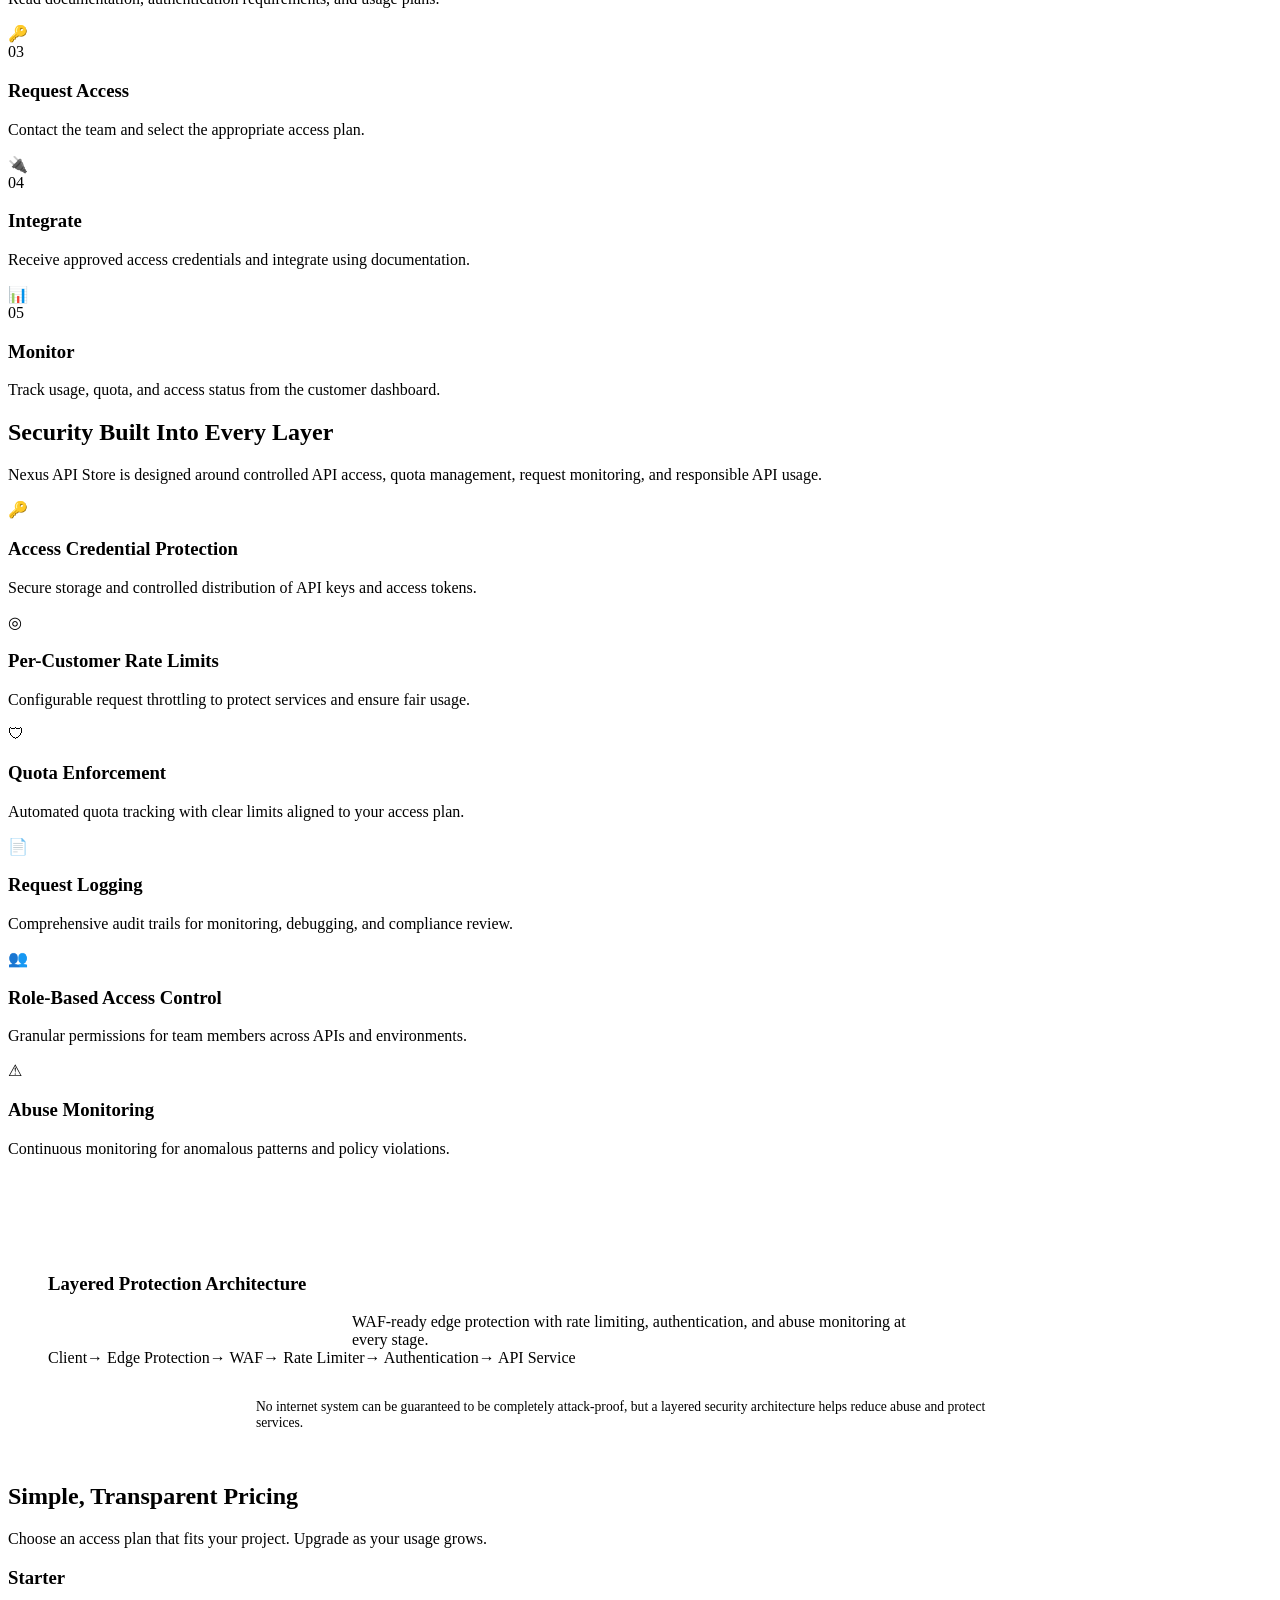
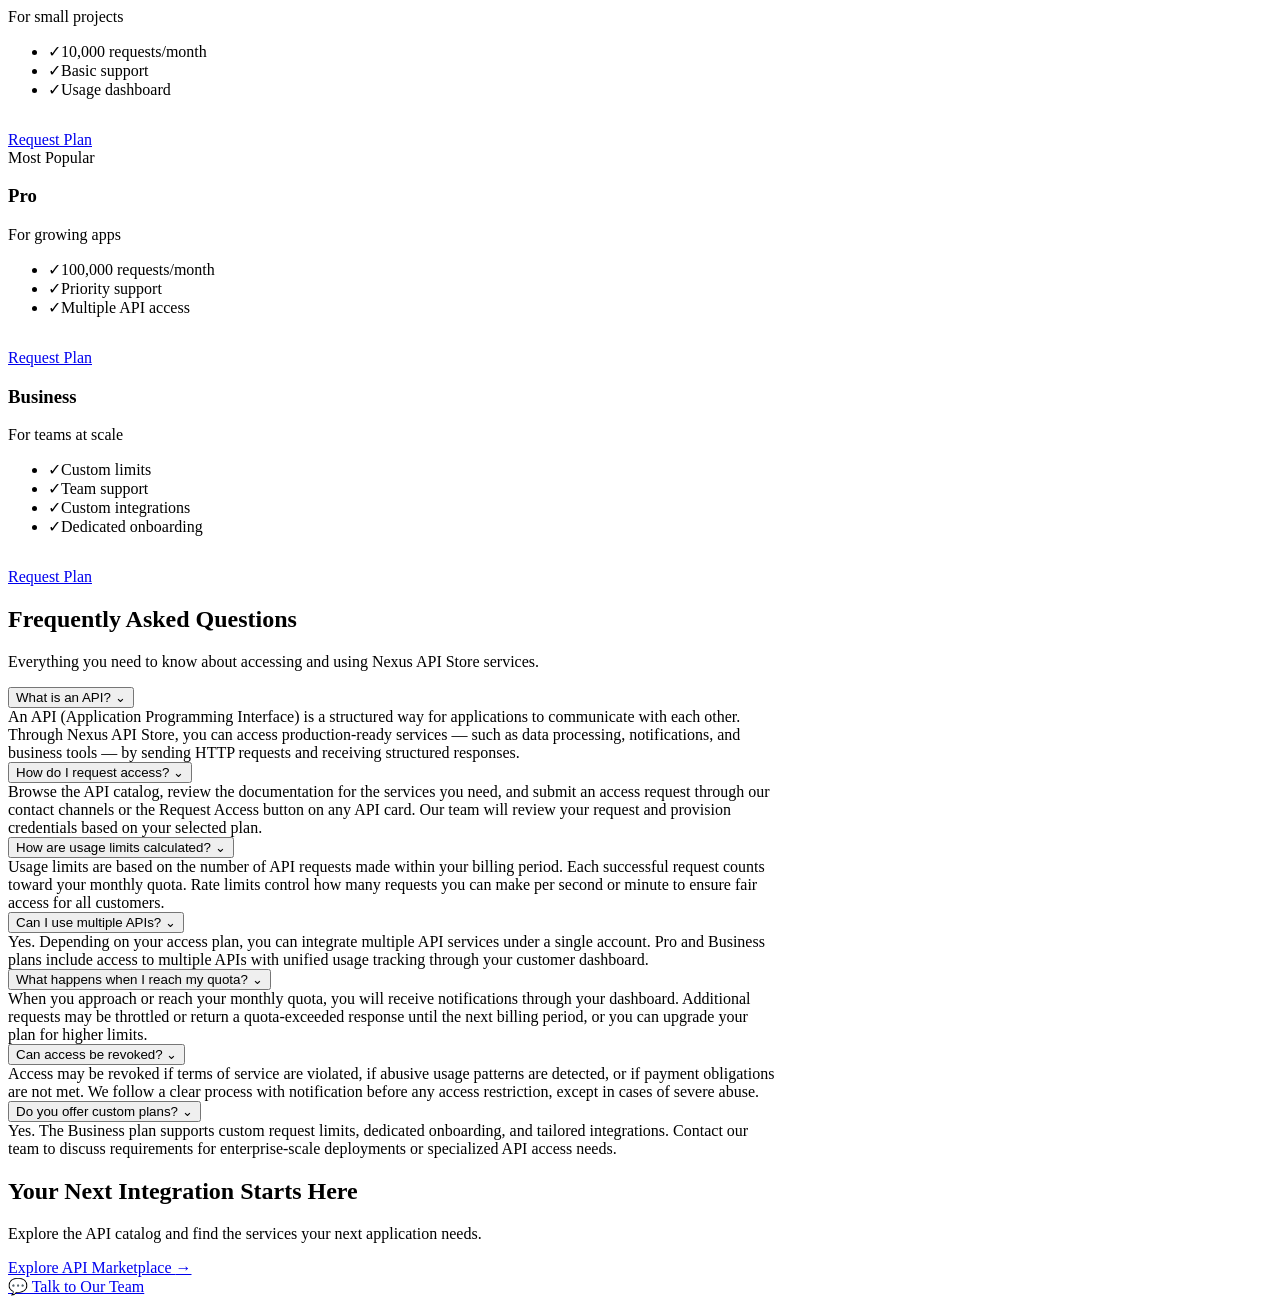
==== commit 85f49569: "fixed some errors" ====
--- a/public_html/index.html
+++ b/public_html/index.html
@@ -125,71 +125,8 @@
           <h2 class="section-heading">Everything You Need to <span class="gradient-text">Build Faster</span></h2>
           <p class="section-subheading">Explore API services organized around common developer and business workflows.</p>
         </div>
-        <div class="category-grid">
-          <a href="#featured-apis" class="glass-card glass-card-hover category-card reveal reveal-delay-1">
-            <div class="category-icon category-icon-cyan">🤖</div>
-            <div>
-              <h3>AI &amp; Automation</h3>
-              <p class="muted">Intelligent text processing, workflow automation, and smart task APIs.</p>
-            </div>
-            <div class="category-footer"><span class="category-count">12 APIs</span><span class="category-arrow">→</span></div>
-          </a>
-          <a href="#featured-apis" class="glass-card glass-card-hover category-card reveal reveal-delay-2">
-            <div class="category-icon category-icon-blue">🗄</div>
-            <div>
-              <h3>Data Processing</h3>
-              <p class="muted">Transform, validate, clean, and enrich structured and unstructured data.</p>
-            </div>
-            <div class="category-footer"><span class="category-count">18 APIs</span><span class="category-arrow">→</span></div>
-          </a>
-          <a href="#featured-apis" class="glass-card glass-card-hover category-card reveal reveal-delay-3">
-            <div class="category-icon category-icon-purple">🎬</div>
-            <div>
-              <h3>Media Utilities</h3>
-              <p class="muted">Metadata extraction, format conversion, and media asset management tools.</p>
-            </div>
-            <div class="category-footer"><span class="category-count">9 APIs</span><span class="category-arrow">→</span></div>
-          </a>
-          <a href="#featured-apis" class="glass-card glass-card-hover category-card reveal reveal-delay-4">
-            <div class="category-icon category-icon-emerald">🏢</div>
-            <div>
-              <h3>Business Tools</h3>
-              <p class="muted">Company lookups, document processing, and operational workflow APIs.</p>
-            </div>
-            <div class="category-footer"><span class="category-count">14 APIs</span><span class="category-arrow">→</span></div>
-          </a>
-          <a href="#featured-apis" class="glass-card glass-card-hover category-card reveal reveal-delay-5">
-            <div class="category-icon category-icon-amber">📈</div>
-            <div>
-              <h3>Finance &amp; Market Data</h3>
-              <p class="muted">Currency rates, market indicators, and financial reference data services.</p>
-            </div>
-            <div class="category-footer"><span class="category-count">7 APIs</span><span class="category-arrow">→</span></div>
-          </a>
-          <a href="#featured-apis" class="glass-card glass-card-hover category-card reveal reveal-delay-6">
-            <div class="category-icon category-icon-rose">💬</div>
-            <div>
-              <h3>Communication APIs</h3>
-              <p class="muted">Notifications, messaging integrations, and multi-channel delivery services.</p>
-            </div>
-            <div class="category-footer"><span class="category-count">11 APIs</span><span class="category-arrow">→</span></div>
-          </a>
-          <a href="#featured-apis" class="glass-card glass-card-hover category-card reveal reveal-delay-1">
-            <div class="category-icon category-icon-sky">⌨</div>
-            <div>
-              <h3>Developer Utilities</h3>
-              <p class="muted">Formatting, encoding, validation, and productivity tools for developers.</p>
-            </div>
-            <div class="category-footer"><span class="category-count">16 APIs</span><span class="category-arrow">→</span></div>
-          </a>
-          <a href="#featured-apis" class="glass-card glass-card-hover category-card reveal reveal-delay-2">
-            <div class="category-icon category-icon-violet">🛡</div>
-            <div>
-              <h3>Verification Tools</h3>
-              <p class="muted">Identity checks, data validation, and compliance-ready verification services.</p>
-            </div>
-            <div class="category-footer"><span class="category-count">8 APIs</span><span class="category-arrow">→</span></div>
-          </a>
+        <div class="category-grid" id="home-categories-grid">
+          <p class="muted center-text">Loading categories...</p>
         </div>
       </div>
     </section>
@@ -484,11 +421,13 @@
   <script src="/assets/js/navbar.js"></script>
   <script src="/assets/js/footer.js"></script>
   <script src="/assets/js/marketplace.js"></script>
+  <script src="/assets/js/home-categories.js"></script>
   <script src="/assets/js/effects.js"></script>
   <script src="/assets/js/hero-terminal.js"></script>
   <script src="/assets/js/faq.js"></script>
   <script>
     document.addEventListener('DOMContentLoaded', () => {
+      renderHomeCategories();
       renderMarketplace('featured-apis-list', {
         title: 'Featured API Services',
         description: 'Production-ready services with clear documentation, authentication requirements, and coin-based access plans.'
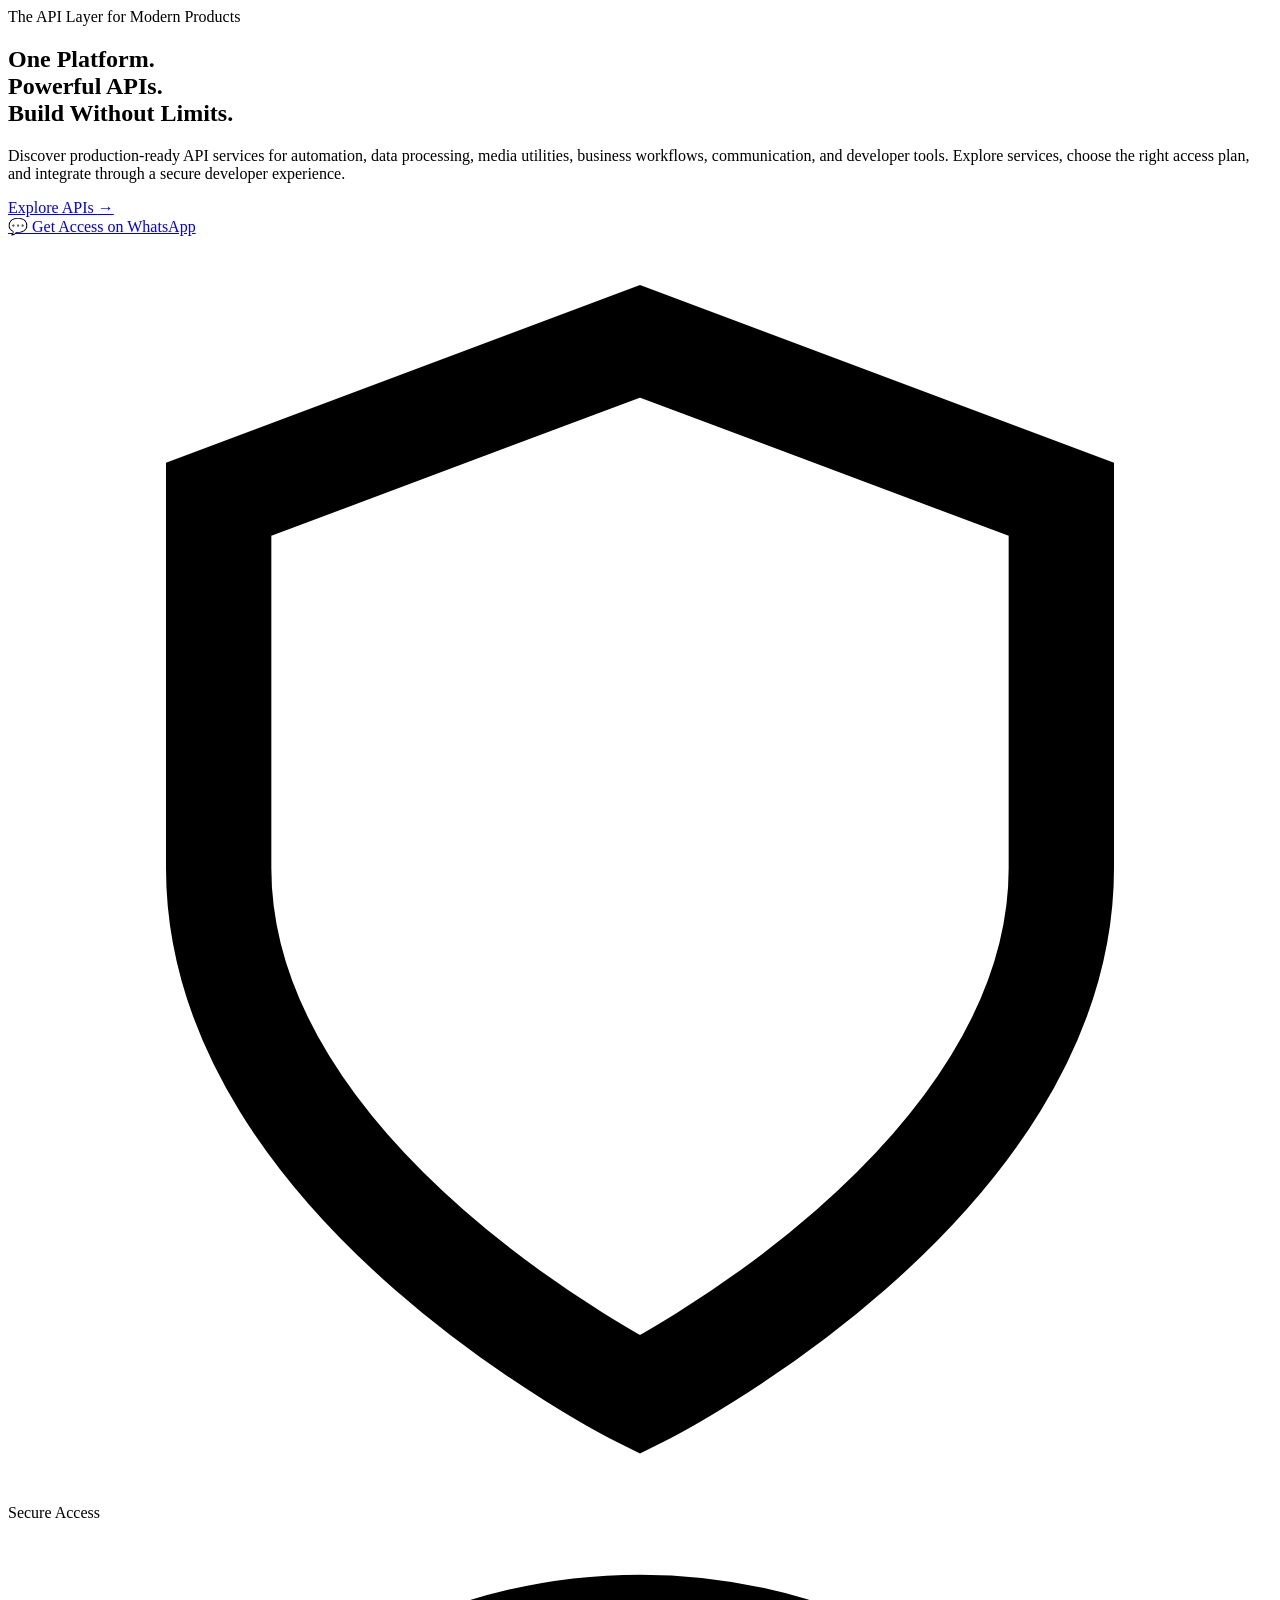
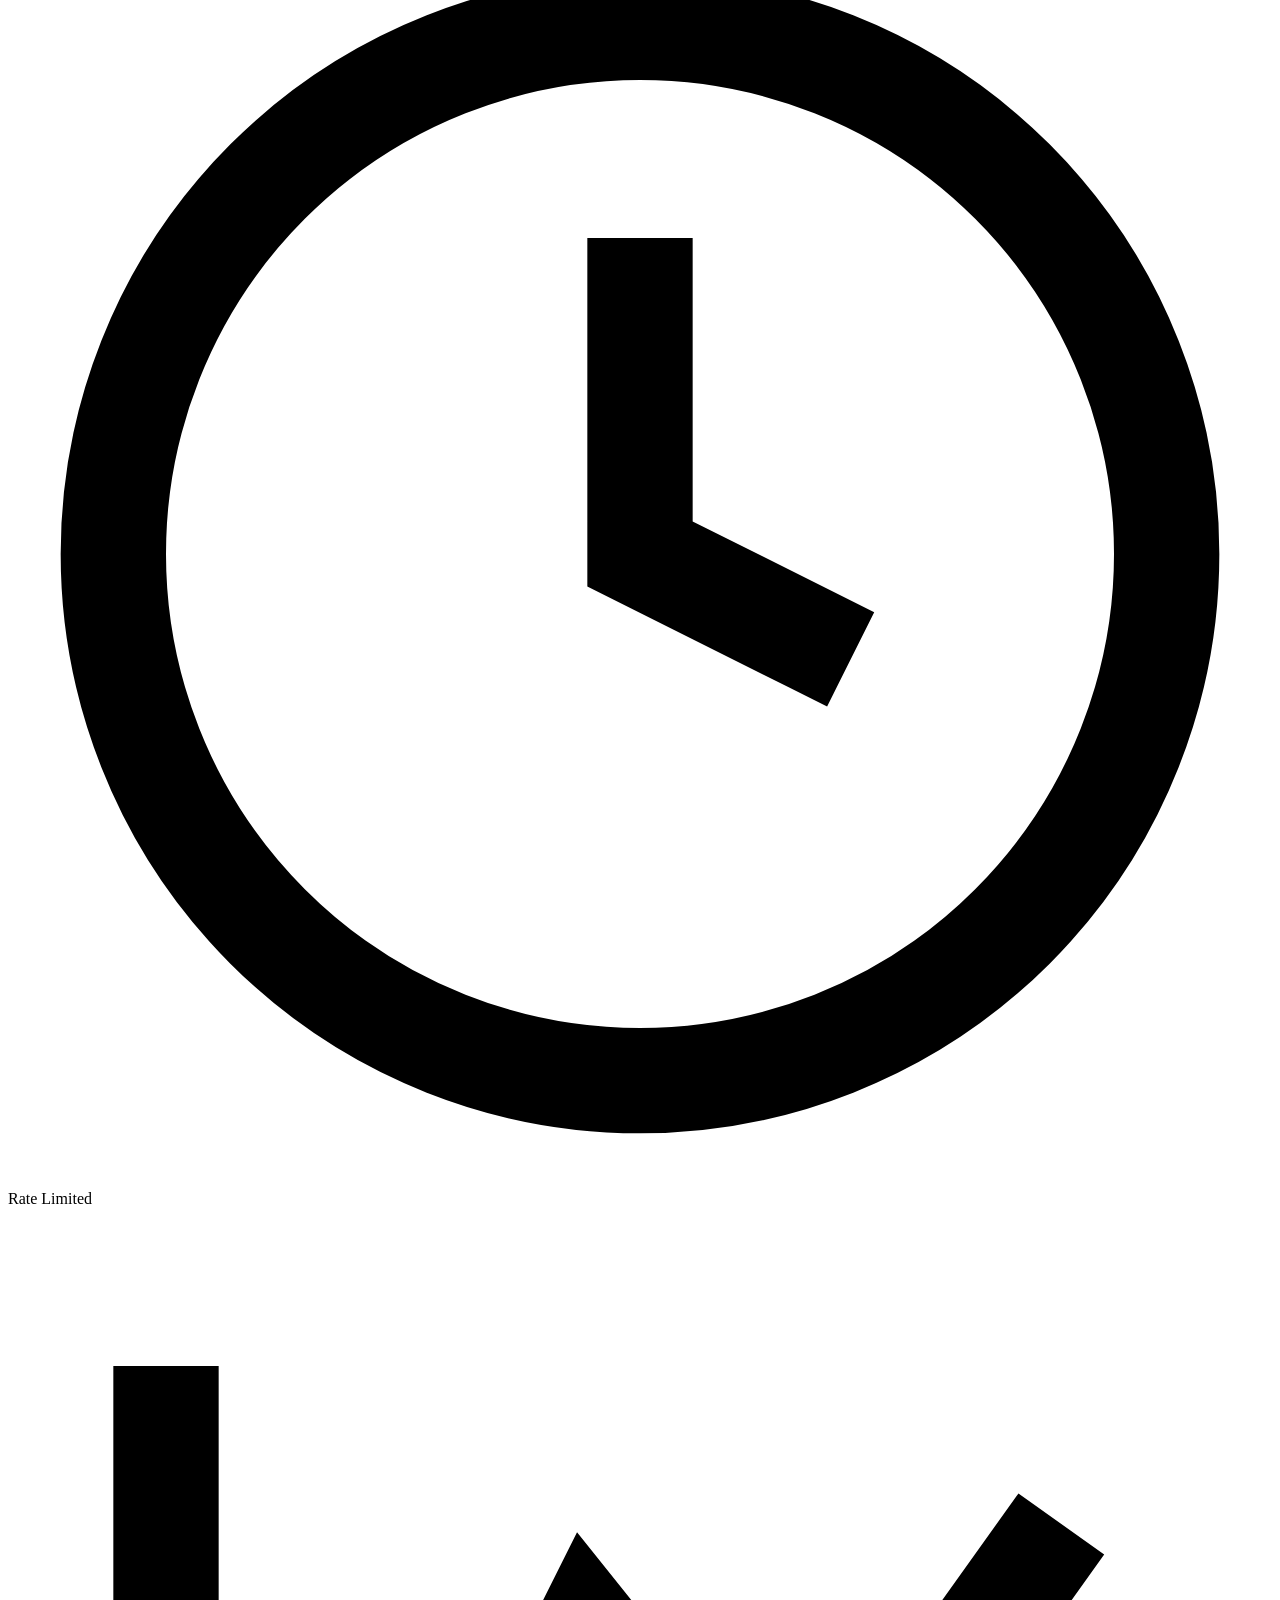
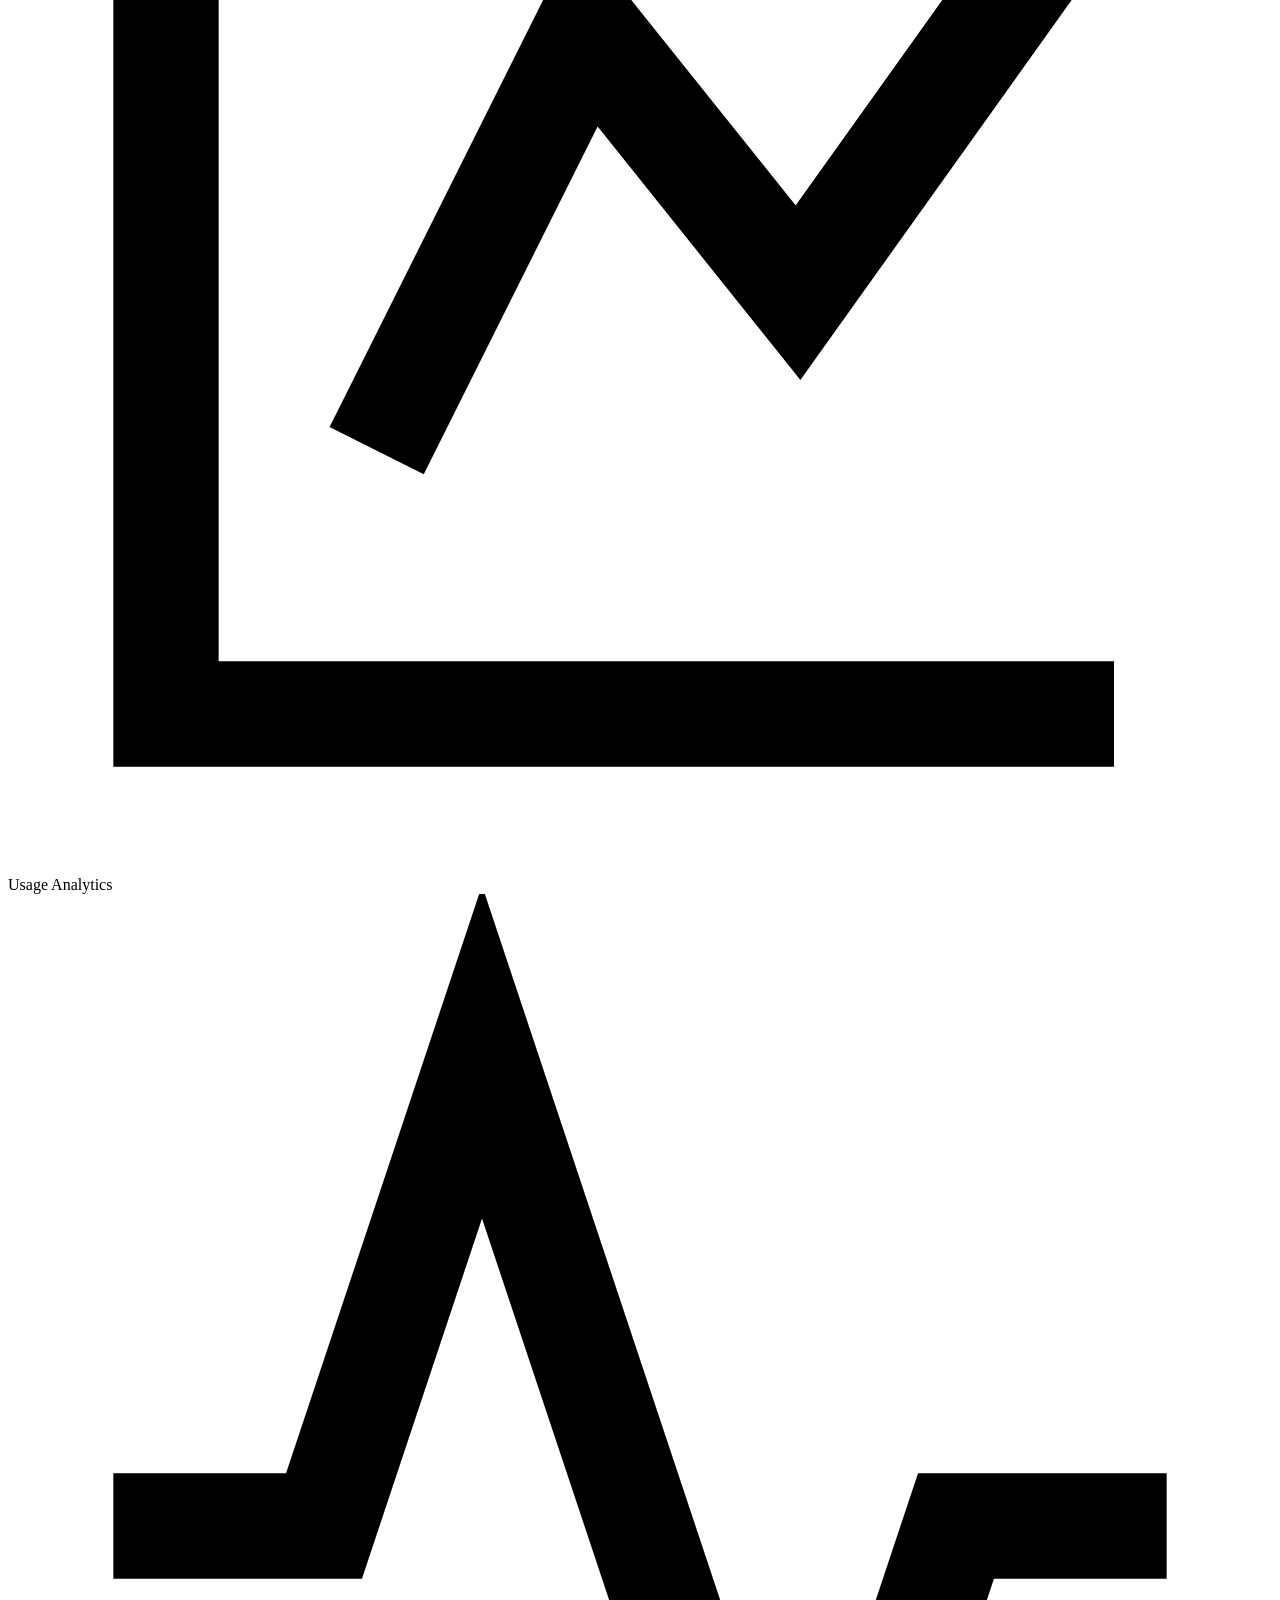
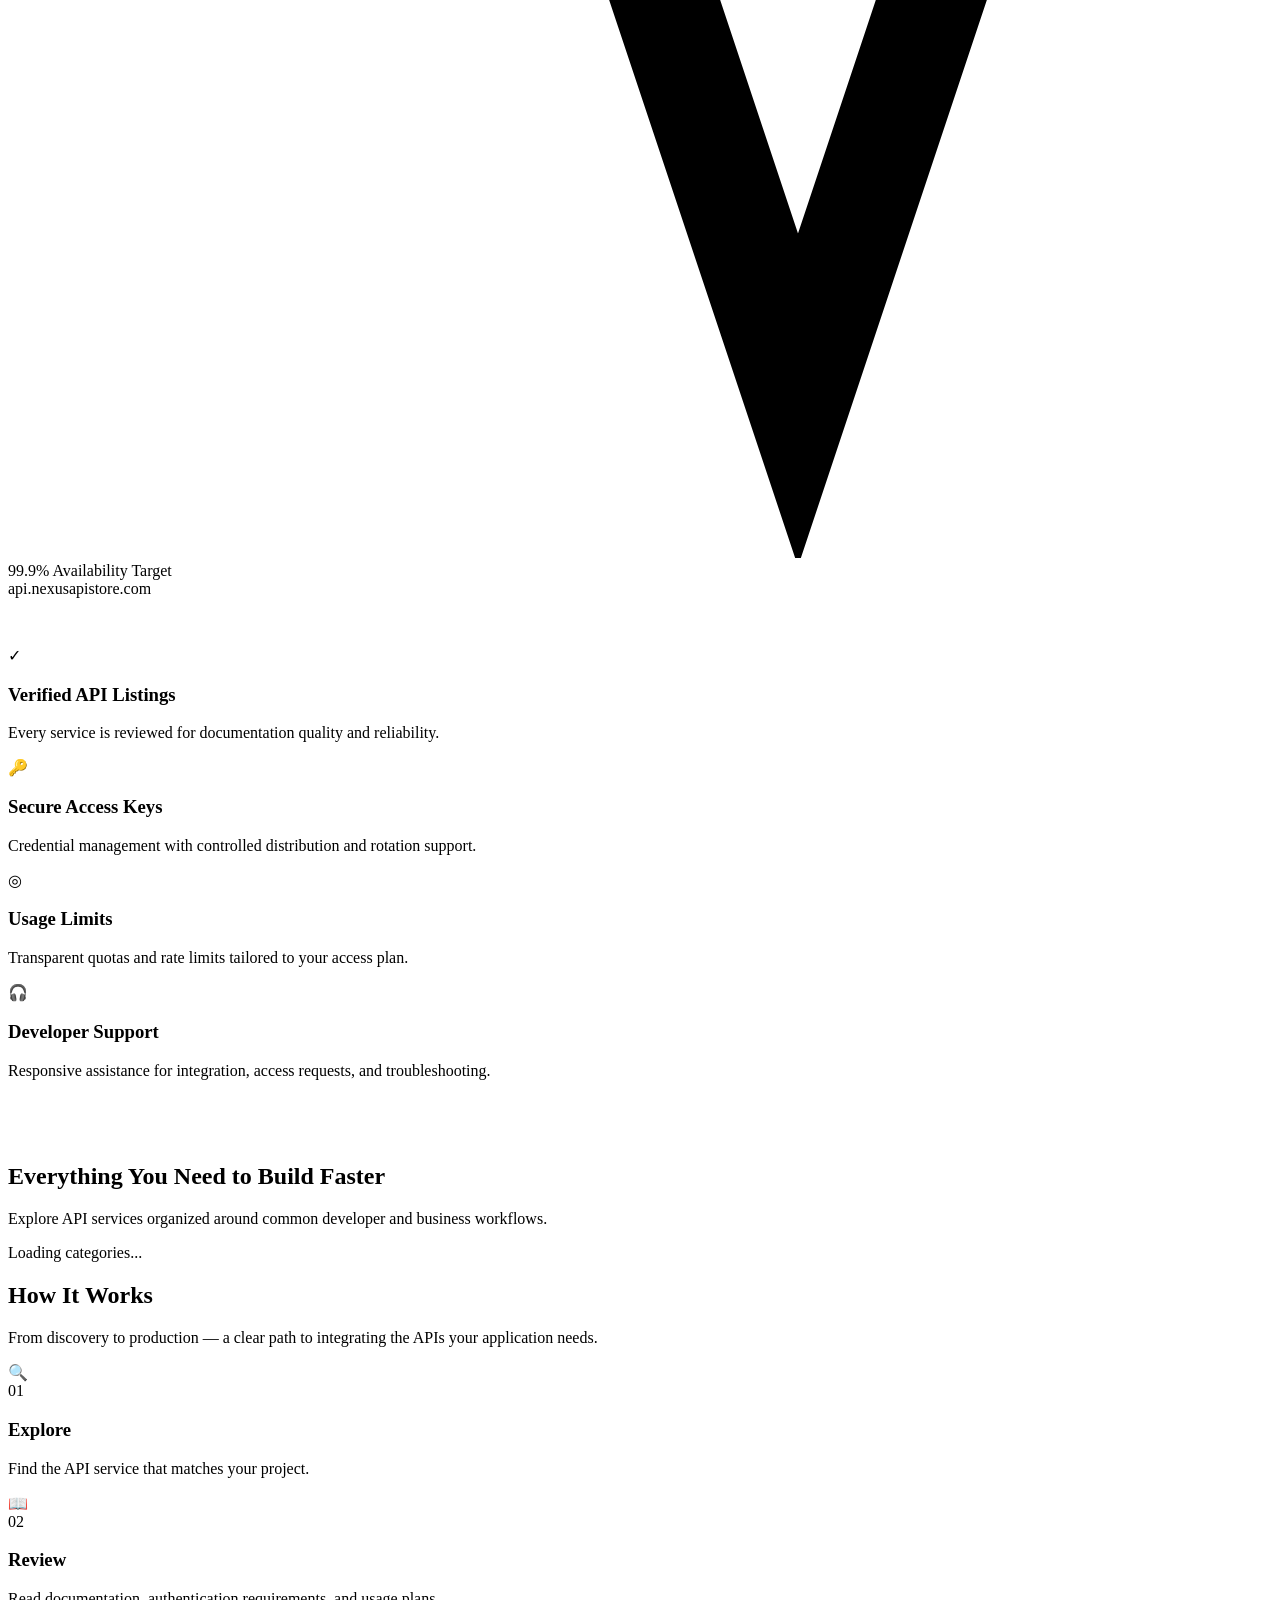
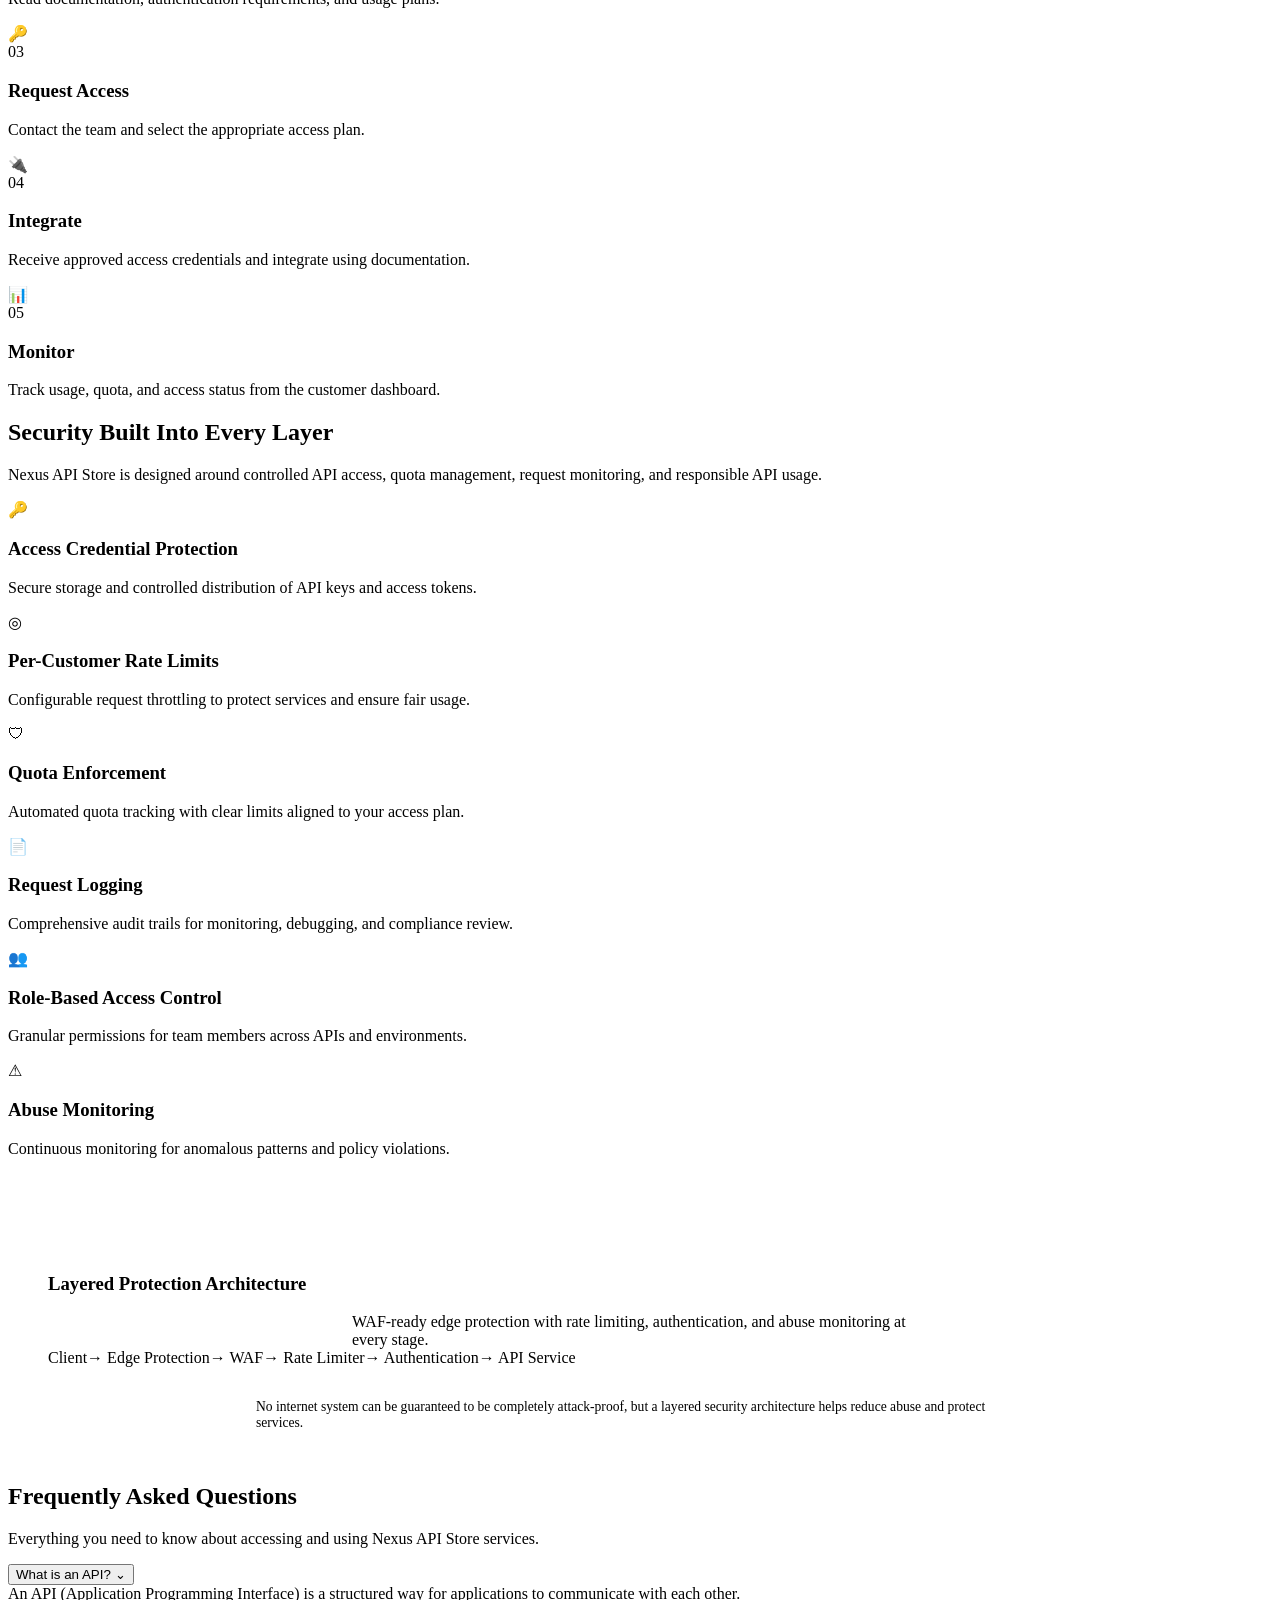
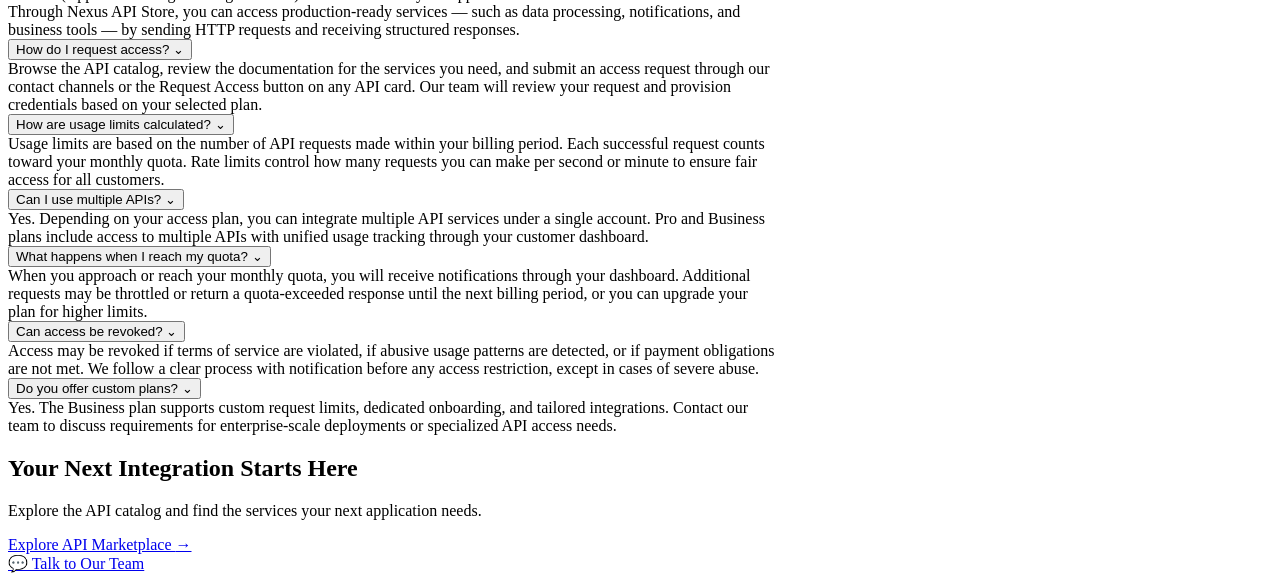
==== commit 7e7a7727: "fix some issue" ====
--- a/public_html/index.html
+++ b/public_html/index.html
@@ -278,56 +278,6 @@
             <span class="flow-step">API Service</span>
           </div>
           <p class="muted center-text" style="max-width:48rem;margin:2rem auto 0;font-size:0.85rem;">No internet system can be guaranteed to be completely attack-proof, but a layered security architecture helps reduce abuse and protect services.</p>
-        </div>
-      </div>
-    </section>
-
-    <!-- PricingPreview -->
-    <section class="section" id="pricing">
-      <div class="container">
-        <div class="section-intro reveal">
-          <h2 class="section-heading">Simple, Transparent <span class="gradient-text">Pricing</span></h2>
-          <p class="section-subheading">Choose an access plan that fits your project. Upgrade as your usage grows.</p>
-        </div>
-        <div class="pricing-grid">
-          <div class="pricing-card reveal reveal-delay-1">
-            <h3>Starter</h3>
-            <p class="muted">For small projects</p>
-            <ul class="pricing-features">
-              <li><span class="check-icon">✓</span>10,000 requests/month</li>
-              <li><span class="check-icon">✓</span>Basic support</li>
-              <li><span class="check-icon">✓</span>Usage dashboard</li>
-            </ul>
-            <div class="magnetic-wrap" style="margin-top:2rem;">
-              <a class="btn btn-secondary btn-block" href="https://wa.me/" target="_blank" rel="noreferrer">Request Plan</a>
-            </div>
-          </div>
-          <div class="pricing-card pricing-card-popular reveal reveal-delay-2">
-            <span class="pricing-badge">Most Popular</span>
-            <h3>Pro</h3>
-            <p class="muted">For growing apps</p>
-            <ul class="pricing-features">
-              <li><span class="check-icon">✓</span>100,000 requests/month</li>
-              <li><span class="check-icon">✓</span>Priority support</li>
-              <li><span class="check-icon">✓</span>Multiple API access</li>
-            </ul>
-            <div class="magnetic-wrap" style="margin-top:2rem;">
-              <a class="btn btn-primary btn-block" href="https://wa.me/" target="_blank" rel="noreferrer">Request Plan</a>
-            </div>
-          </div>
-          <div class="pricing-card reveal reveal-delay-3">
-            <h3>Business</h3>
-            <p class="muted">For teams at scale</p>
-            <ul class="pricing-features">
-              <li><span class="check-icon">✓</span>Custom limits</li>
-              <li><span class="check-icon">✓</span>Team support</li>
-              <li><span class="check-icon">✓</span>Custom integrations</li>
-              <li><span class="check-icon">✓</span>Dedicated onboarding</li>
-            </ul>
-            <div class="magnetic-wrap" style="margin-top:2rem;">
-              <a class="btn btn-secondary btn-block" href="https://wa.me/" target="_blank" rel="noreferrer">Request Plan</a>
-            </div>
-          </div>
         </div>
       </div>
     </section>
